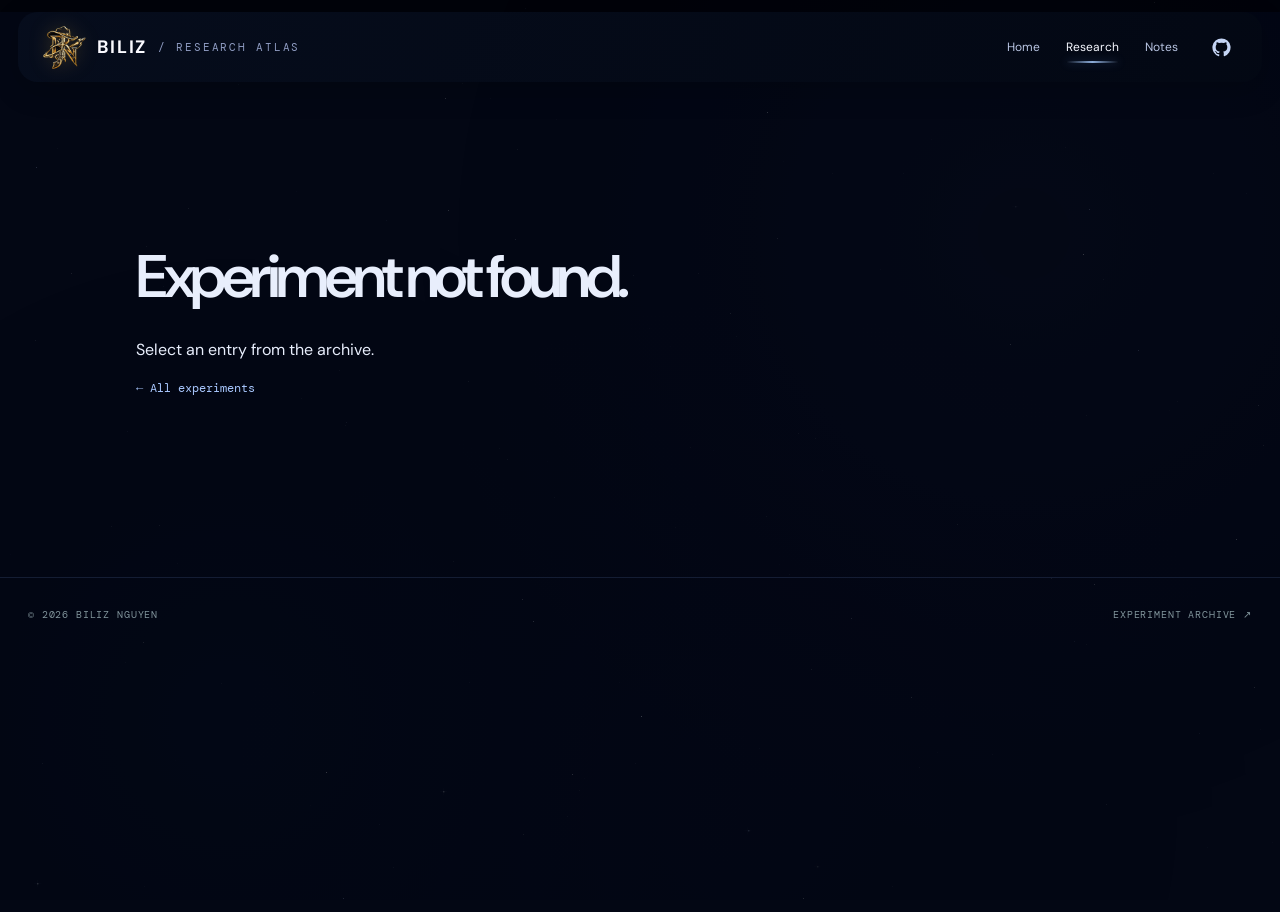
==== experiment.html @ 4692a50a "feat(experiments): focused experiment logs with subdued space background and pixel archive cards" ====
<!doctype html><html lang="en"><head><meta charset="utf-8"><meta name="viewport" content="width=device-width,initial-scale=1"><meta name="theme-color" content="#040914"><link rel="icon" type="image/png" href="assets/biliz-cosmic-logo.png?v=20261031"><link rel="stylesheet" href="styles.css?v=experiment-focus-20261102"><title>Experiment Log | Biliz Nguyen</title><meta name="description" content="Focused scientific experiment notebook with setup, procedure, data, results and lessons learned."></head><body class="cosmic-site page-experiment page-experiment-detail"><header class="nav"><a class="brand" href="index.html"><img class="brand-logo" src="assets/biliz-cosmic-logo.png?v=20261031" alt="Biliz Nguyen cosmic cowboy emblem"><span class="brand-wordmark">BILIZ</span><span class="muted">/ RESEARCH ATLAS</span></a><nav aria-label="Primary navigation"><a href="index.html">Home</a><a href="research.html" class="active" aria-current="page">Research</a><a href="notes.html">Notes</a><a class="nav-external nav-github-icon" href="https://github.com/biliz-nguyen" target="_blank" rel="noopener noreferrer" aria-label="GitHub của Biliz Nguyen" title="GitHub"><svg viewBox="0 0 24 24" width="19" height="19" fill="currentColor" focusable="false" aria-hidden="true"><path d="M12 .5A11.5 11.5 0 0 0 8.364 22.91c.575.107.786-.25.786-.555 0-.274-.01-1.001-.015-1.965-3.198.695-3.874-1.542-3.874-1.542-.523-1.329-1.275-1.683-1.275-1.683-1.043-.713.08-.699.08-.699 1.153.082 1.76 1.184 1.76 1.184 1.025 1.756 2.69 1.249 3.344.955.104-.742.401-1.25.731-1.538-2.553-.29-5.238-1.276-5.238-5.684 0-1.256.449-2.283 1.183-3.088-.12-.29-.512-1.46.112-3.044 0 0 .964-.309 3.162 1.18a11.01 11.01 0 0 1 5.754 0c2.198-1.489 3.161-1.18 3.161-1.18.626 1.584.233 2.754.115 3.044.736.805 1.18 1.832 1.18 3.088 0 4.419-2.689 5.392-5.249 5.678.414.357.783 1.057.783 2.129 0 1.539-.014 2.78-.014 3.159 0 .307.207.667.791.554A11.503 11.503 0 0 0 12 .5Z"/></svg></a></nav></header><main class="exp-shell" id="experiment-content"><div class="exp-error"><h1>Loading experiment…</h1></div></main><footer><span>© 2026 BILIZ NGUYEN</span><a href="experiments.html">EXPERIMENT ARCHIVE ↗</a></footer><script defer src="space-background.js?v=experiment-focus-20261102"></script><script src="experiment-data.js?v=experiment-focus-20261102"></script><script src="experiment-page.js?v=experiment-focus-20261102"></script></body></html>
---- styles.css ----
@import url('https://fonts.googleapis.com/css2?family=DM+Mono:wght@400;500&family=DM+Sans:wght@400;500;600;700&display=swap');:root{--bg:#0b1014;--surface:#10191f;--surface2:#142028;--line:#273940;--text:#f0f3ef;--muted:#9cadb2;--green:#b3f3a0}*{box-sizing:border-box}html{scroll-behavior:smooth}body{margin:0;background:var(--bg);color:var(--text);font-family:'DM Sans',sans-serif;-webkit-font-smoothing:antialiased}a{color:inherit;text-decoration:none}a:hover{color:var(--green)}.nav{height:78px;border-bottom:1px solid var(--line);display:flex;justify-content:space-between;align-items:center;padding:0 max(5vw,24px)}.brand{font-size:17px;font-weight:700;letter-spacing:.1em}.brand-icon{color:var(--green);font-size:29px;margin-right:10px}.muted{color:var(--muted);font:11px 'DM Mono',monospace;font-weight:400;margin-left:8px}.nav nav{display:flex;gap:30px;font-size:13px;color:var(--muted)}.nav nav .active{color:var(--green)}main{max-width:1230px;padding:0 28px;margin:auto}.hero{padding-top:92px}.eyebrow,.kicker,small,.telemetry,.field a,.text-link,.back-link,footer,.search-bar label,.filters button,.note-meta{font-family:'DM Mono',monospace;letter-spacing:.085em}.eyebrow,.kicker{font-size:11px;color:var(--green)}.status{display:inline-block;background:var(--green);height:7px;width:7px;border-radius:50%;margin-right:12px;box-shadow:0 0 12px var(--green)}h1{font-size:clamp(44px,7.6vw,100px);line-height:1.09;letter-spacing:-.075em;font-weight:600;margin:30px 0}h1 em,h2 em{font-style:normal;color:var(--green)}.lead{max-width:690px;font-size:18px;line-height:1.75;color:var(--muted)}.actions{display:flex;gap:12px;flex-wrap:wrap;margin-top:32px}.button{display:inline-flex;padding:16px 21px;border:1px solid var(--line);font:12px 'DM Mono',monospace;align-items:center;transition:.2s}.button:hover{border-color:var(--green)}.button.primary{background:var(--green);color:#102014;border-color:var(--green)}.button.primary:hover{background:#dafcd0}.telemetry{display:flex;gap:60px;margin:65px 0 24px}.telemetry div{display:flex;flex-direction:column;gap:10px}.telemetry small{color:#789097;font-size:10px}.telemetry strong{color:var(--text);font-size:12px;font-weight:400}.hero-figure{border:1px solid var(--line);background:linear-gradient(135deg,#101b21,#0b1216);overflow:hidden}.hero-figure svg{width:100%;height:auto;display:block}.section{padding:100px 0 35px}.section-head{display:flex;justify-content:space-between;align-items:end;gap:24px;margin-bottom:35px}.section-head h2,.manifesto h2{font-size:clamp(32px,4.3vw,56px);font-weight:500;line-height:1.15;letter-spacing:-.055em;margin:16px 0 0}.section-head p{max-width:335px;color:var(--muted);line-height:1.7;font-size:14px}.field-grid,.note-grid{display:grid;grid-template-columns:repeat(2,minmax(0,1fr));gap:14px}.field,.note-card{border:1px solid var(--line);padding:32px;background:var(--surface);transition:.2s}.field:hover,.note-card:hover{background:var(--surface2);border-color:#527669}.field .symbol{font-size:34px;color:var(--green);display:block;margin-bottom:35px}.field small{display:block;color:#7e9a9d;font-size:10px}.field h3,.note-card h3{font-weight:500;font-size:24px;letter-spacing:-.035em;line-height:1.25;margin:12px 0}.field p,.note-card p{font-size:14px;line-height:1.7;color:var(--muted)}.field a{display:inline-block;color:var(--green);font-size:11px;margin-top:18px}.note-card{min-height:220px;display:flex;flex-direction:column}.note-meta{font-size:10px;color:var(--green);display:flex;justify-content:space-between;gap:8px}.note-card p{flex:1}.note-card .tags{color:#80969d;font-size:11px;font-family:'DM Mono',monospace}.manifesto{text-align:center;border-top:1px solid var(--line);margin-top:65px;padding:95px 20px 130px}.manifesto p{margin:25px auto 32px;max-width:510px;color:var(--muted);line-height:1.7}.page-header{padding:90px 0 30px}.page-header h1{font-size:clamp(50px,8vw,90px)}.search-bar{display:flex;flex-direction:column;gap:12px}.search-bar label{font-size:10px;color:var(--muted)}.search-bar input{padding:18px 20px;background:var(--surface);border:1px solid var(--line);color:var(--text);font:15px 'DM Sans',sans-serif;width:100%;outline:none}.search-bar input:focus{border-color:var(--green)}.filters{display:flex;gap:8px;flex-wrap:wrap;margin:24px 0}.filters button{cursor:pointer;border:1px solid var(--line);background:transparent;color:var(--muted);padding:11px 15px;font-size:10px}.filters button.selected{background:var(--green);color:#102014}.empty{padding:60px;color:var(--muted);text-align:center}.article-page{max-width:860px;padding-top:50px}.back-link{color:var(--green);font-size:12px}.article-title{font-size:clamp(36px,5vw,62px);margin:25px 0}.article-subtitle{color:var(--muted);line-height:1.7;font-size:17px}.prose{padding:30px 0 80px;color:#ced8d8;font-size:16px;line-height:1.85}.prose h1,.prose h2,.prose h3{color:var(--text);letter-spacing:-.03em;line-height:1.3}.prose h1{font-size:38px}.prose h2{font-size:26px;margin-top:42px}.prose h3{font-size:20px;margin-top:30px}.prose code{font:13px 'DM Mono',monospace;color:var(--green);overflow-wrap:anywhere}.prose pre{padding:22px;background:#0d181e;overflow:auto;border:1px solid var(--line)}.prose pre code{color:#cfdfd6}.prose a,.article-end a{color:var(--green);text-decoration:underline;text-underline-offset:4px}.prose blockquote{border-left:3px solid var(--green);padding:2px 20px;color:var(--muted);background:var(--surface)}.article-end{padding:32px 0 90px;border-top:1px solid var(--line)}footer{max-width:1300px;margin:auto;border-top:1px solid var(--line);padding:30px 28px;color:#80949b;display:flex;justify-content:space-between;gap:15px;font-size:10px}@media(max-width:760px){.nav{height:auto;min-height:74px;flex-wrap:wrap;gap:12px;padding:18px 22px}.nav nav{gap:15px;flex-wrap:wrap}.muted{display:none}main{padding:0 20px}.hero{padding-top:70px}.telemetry{gap:22px;flex-wrap:wrap;margin-top:48px}.field-grid,.note-grid{grid-template-columns:1fr}.section{padding-top:70px}.section-head{align-items:start;flex-direction:column}.field,.note-card{padding:24px}footer{flex-wrap:wrap}}

/* --- BILIZ COSMIC RESEARCH ATLAS : universe visual identity --- */
:root{--bg:#040713;--surface:rgba(12,20,40,.79);--surface2:rgba(24,32,62,.84);--line:rgba(153,182,242,.18);--text:#f1f4ff;--muted:#b0bdda;--green:#a9bdff}
html{background:#040713}
body.cosmic-site{position:relative;min-height:100vh;background:transparent;isolation:isolate}
.cosmic-site:before{content:"";position:fixed;z-index:-2;inset:0;pointer-events:none;background:radial-gradient(ellipse 65% 45% at 77% 20%,rgba(92,72,178,.24),transparent 75%),radial-gradient(ellipse 75% 55% at 8% 65%,rgba(21,104,152,.18),transparent 75%),radial-gradient(ellipse 45% 40% at 60% 90%,rgba(67,46,137,.15),transparent 80%),#040713}
.cosmic-site:after{content:"";position:fixed;z-index:-1;inset:0;pointer-events:none;opacity:.75;background-image:radial-gradient(1px 1px at 9% 17%,#fff 99%,transparent),radial-gradient(1px 1px at 58% 21%,#fff 99%,transparent),radial-gradient(2px 2px at 35% 68%,#9abaff 99%,transparent),radial-gradient(1px 1px at 78% 58%,#fff 99%,transparent),radial-gradient(1px 1px at 91% 83%,#e9d8ff 99%,transparent),radial-gradient(1px 1px at 17% 81%,#fff 99%,transparent),radial-gradient(1px 1px at 88% 32%,#d7eaff 99%,transparent),radial-gradient(2px 2px at 46% 46%,#fff 99%,transparent);background-size:263px 271px,317px 289px,401px 367px,359px 381px,487px 431px,277px 337px,443px 419px,541px 521px}
.nav{position:relative;z-index:20;background:rgba(5,9,23,.77);backdrop-filter:blur(20px);border-bottom:1px solid rgba(164,183,245,.15)}
.brand{display:inline-flex;align-items:center;gap:10px;letter-spacing:.11em;min-width:0}
.brand-logo{display:block;width:58px;height:58px;object-fit:contain;filter:drop-shadow(0 0 11px rgba(182,197,255,.16));transition:transform .4s}
.brand:hover .brand-logo{transform:rotate(-6deg)}
.brand-wordmark{font-weight:700;font-size:18px;color:#fafaff}
.brand .muted{margin-left:1px;color:#8f9cc2}
.nav nav .active,.field a,.text-link,.eyebrow,.kicker,.back-link,.prose a,.article-end a{color:#b2c5ff}
.status{background:#a9bdff;box-shadow:0 0 12px #8db4ff}
.hero{position:relative;min-height:720px;padding-top:112px}
.hero>.eyebrow,.hero>h1,.hero>.lead,.hero>.actions,.hero>.telemetry,.hero>.hero-figure{position:relative;z-index:2}
.hero h1{max-width:900px;text-shadow:0 6px 55px rgba(0,0,0,.3)}
.hero h1 em,.manifesto h2 em,.page-header em{color:#bbc8ff}
.hero .lead{max-width:630px}
.cosmos-scene{position:absolute;right:-6%;top:20px;width:min(60vw,750px);height:560px;pointer-events:none;z-index:0;mask-image:radial-gradient(ellipse at center,#000 47%,transparent 75%);opacity:.93}
.cosmos-scene:before{content:"";position:absolute;inset:5%;background:radial-gradient(circle at 51% 50%,rgba(200,191,255,.22),rgba(82,113,226,.13) 20%,rgba(42,49,117,.12) 38%,transparent 68%);filter:blur(15px)}
.cosmic-planet{position:absolute;width:230px;height:230px;border-radius:50%;top:155px;left:calc(50% - 115px);box-shadow:inset -38px -22px 54px rgba(4,7,18,.91),inset 18px 11px 28px rgba(187,201,255,.45),0 0 55px rgba(141,155,248,.23);background:radial-gradient(circle at 28% 22%,#d4d5f4,#8889bb 30%,#363b70 65%,#0c102c 100%);transform:rotate(-18deg)}
.cosmic-planet:after{content:"";position:absolute;inset:12%;border-radius:50%;background:repeating-linear-gradient(155deg,transparent 0 15px,rgba(193,200,247,.12) 16px 19px,transparent 22px 32px);opacity:.7}
.orbit{position:absolute;border:1px solid rgba(173,195,255,.38);width:480px;height:210px;left:calc(50% - 240px);top:165px;border-radius:50%;transform:rotate(-28deg);box-shadow:0 0 20px rgba(100,126,227,.06)}
.orbit-two{width:590px;height:360px;left:calc(50% - 295px);top:101px;border-color:rgba(150,178,255,.15);transform:rotate(43deg)}
.orbit-three{width:420px;height:410px;left:calc(50% - 210px);top:70px;border-color:rgba(188,168,244,.12);transform:rotate(-12deg)}
.orbit-star{position:absolute;width:6px;height:6px;border-radius:50%;background:white;box-shadow:0 0 10px 4px rgba(181,200,255,.45)}
.orbit-star-one{top:132px;right:26%}.orbit-star-two{bottom:115px;left:14%}
.cosmic-coordinate{position:absolute;bottom:35px;right:55px;font:10px 'DM Mono',monospace;color:rgba(195,208,255,.63);letter-spacing:.14em}
.hero-figure{border-color:rgba(150,183,255,.29);background:linear-gradient(120deg,rgba(10,17,40,.85),rgba(15,24,58,.78));box-shadow:0 10px 65px rgba(0,0,0,.15)}
.hero-figure svg{opacity:.78}
.figure-status{position:absolute;top:16px;right:18px;font:10px 'DM Mono',monospace;color:#b9caff;letter-spacing:.13em}
.button.primary{background:#c1d0ff;color:#101733;border-color:#c1d0ff}
.button.primary:hover{background:white;border-color:white}
.button:hover{border-color:#b9caff}
.field,.note-card{background:rgba(10,17,36,.74);backdrop-filter:blur(12px);border-color:rgba(150,181,245,.18);box-shadow:inset 0 1px 0 rgba(255,255,255,.045)}
.field:hover,.note-card:hover{border-color:rgba(167,186,255,.5);background:rgba(22,31,60,.87);transform:translateY(-2px)}
.field .symbol,.note-meta{color:#bed0ff}
.field small,.note-card .tags{color:#93a9d8}
.manifesto{position:relative}
.manifesto:before{content:"";position:absolute;inset:0;z-index:-1;background:radial-gradient(ellipse at 50% 50%,rgba(75,88,178,.17),transparent 65%)}
.search-bar input{background:rgba(11,18,39,.85);color:white;border-color:rgba(157,187,255,.27)}
.search-bar input:focus{border-color:#b5c5ff}
.filters button{color:#bcc9ed;background:rgba(12,19,42,.6)}
.filters button.selected{background:#c1d0ff;color:#141932}
.prose{background:rgba(5,11,28,.55);padding:32px 24px 75px;line-height:1.85;border:1px solid rgba(142,166,218,.12);border-radius:6px;margin:35px -24px}
.prose code{color:#c5d4ff}
.prose pre{background:rgba(7,12,29,.9)}
footer{position:relative;z-index:1}
@media (prefers-reduced-motion:no-preference){.orbit-one{animation:cosmic-orbit 27s ease-in-out infinite alternate}.orbit-two{animation:cosmic-orbit-back 41s ease-in-out infinite alternate}.cosmos-scene:before{animation:cosmic-pulse 9s ease-in-out infinite alternate}@keyframes cosmic-orbit{to{transform:rotate(-18deg) scale(1.045)}}@keyframes cosmic-orbit-back{to{transform:rotate(56deg) scale(.98)}}@keyframes cosmic-pulse{to{opacity:.6;filter:blur(26px)}}}
@media(max-width:760px){.brand-logo{height:44px;width:44px}.brand-wordmark{font-size:16px}.hero{min-height:auto;padding-top:68px}.cosmos-scene{width:100vw;height:480px;right:-30px;top:-95px;opacity:.42}.hero h1{position:relative}.figure-status{font-size:8px;right:8px;top:8px}.prose{margin:25px -8px;padding:25px 14px 55px}}

/* 2026-10-31: The custom canvas replaces the previous static CSS planet.
   Research pages remain readable with the animated layer behind content. */
html{background:#040713}
body.cosmic-site{background:#040713;isolation:isolate}
.cosmic-site::before,.cosmic-site::after{display:none!important}
#space-expedition{position:fixed;inset:0;width:100%;height:100%;z-index:0;display:block;pointer-events:none;opacity:.88}
.cosmic-site>main,.cosmic-site>header,.cosmic-site>footer{position:relative;z-index:1}
.cosmic-site .cosmos-scene{display:none!important}
.cosmic-site .hero{min-height:0}
.cosmic-site .hero>.hero-figure{background:linear-gradient(120deg,rgba(7,13,34,.9),rgba(11,22,51,.86))}
.cosmic-site .field,.cosmic-site .note-card{background:rgba(8,15,35,.88)}
.cosmic-site .field:hover,.cosmic-site .note-card:hover{background:rgba(17,27,53,.94)}
.cosmic-site .page-header,.cosmic-site .hero{isolation:isolate}
.cosmic-site .hero>h1,.cosmic-site .hero>.lead{filter:drop-shadow(0 2px 15px rgba(0,0,0,.34))}
@media(max-width:650px){#space-expedition{opacity:.64}.cosmic-site .field,.cosmic-site .note-card{background:rgba(7,14,33,.94)}}
@media(prefers-reduced-motion:reduce){html{scroll-behavior:auto}*{animation-duration:.01ms!important;animation-iteration-count:1!important;transition-duration:.01ms!important}}

/* Cosmic cowboy pixel emblem: transparent, crisp and responsive */
.brand-logo{width:62px;height:62px;object-fit:contain;image-rendering:auto;filter:drop-shadow(0 0 10px rgba(247,180,60,.22))}
.brand:hover .brand-logo{transform:translateY(-2px) rotate(-4deg)}
@media(max-width:760px){.brand-logo{width:46px;height:46px}}


/* Minimal Research Atlas navigation and darker deep-space atmosphere */
html,body.cosmic-site{background:#01030a}
body.cosmic-site{--bg:#01030a;--surface:rgba(5,11,25,.89);--surface2:rgba(10,19,39,.94);--line:rgba(116,151,221,.16)}
.cosmic-site .nav{position:sticky;top:12px;max-width:1400px;width:calc(100% - 36px);height:70px;margin:12px auto 0;padding:0 24px;border-radius:17px;background:linear-gradient(112deg,rgba(11,25,57,.96),rgba(4,10,26,.97) 50%,rgba(2,5,14,.98));box-shadow:0 10px 32px rgba(0,0,0,.34),inset 0 1px rgba(199,218,255,.07);border:1px solid rgba(115,154,238,.19);backdrop-filter:blur(16px);-webkit-backdrop-filter:blur(16px)}
.cosmic-site .nav .brand-logo{width:45px;height:45px}
.cosmic-site .nav nav{gap:26px;align-items:center}
.cosmic-site .nav nav a{font-size:12px;white-space:nowrap;color:#b9c5e3;transition:color .2s ease}
.cosmic-site .nav nav a:hover,.cosmic-site .nav nav a.active{color:#f6f8ff}
.cosmic-site .nav nav a.active{position:relative}
.cosmic-site .nav nav a.active:after{content:"";position:absolute;bottom:-8px;left:0;right:0;height:2px;background:#98b6ff;border-radius:2px}
.cosmic-site .nav nav .nav-external{color:#859ec8}
#space-expedition{opacity:.73}
.cosmic-site .field,.cosmic-site .note-card{background:rgba(5,12,28,.92)}
.cosmic-site .page-header{padding-top:75px}
.cosmic-site .compact-section{padding-top:34px}
.cosmic-site .research-field{min-height:300px}
.cosmic-site .research-method{margin:70px 0 90px;padding:36px;border:1px solid rgba(124,156,227,.19);background:linear-gradient(135deg,rgba(11,24,49,.85),rgba(3,8,22,.95));display:flex;justify-content:space-between;align-items:center;gap:28px;border-radius:15px}
.cosmic-site .research-method h2{font-size:clamp(26px,3vw,38px);font-weight:500;letter-spacing:-.04em}
.cosmic-site .research-method p{color:#aebdd8;line-height:1.7;max-width:690px}
.cosmic-site .research-method .button{flex-shrink:0}
@media(max-width:760px){.cosmic-site .nav{width:calc(100% - 24px);height:auto;min-height:76px;margin:12px auto 0;padding:12px 15px;border-radius:16px;gap:12px}.cosmic-site .nav .brand-logo{width:38px;height:38px}.cosmic-site .nav nav{gap:17px;flex-wrap:wrap}.cosmic-site .nav nav a{font-size:11px}.cosmic-site .research-method{display:block;padding:24px}.cosmic-site .research-method .button{margin-top:16px}#space-expedition{opacity:.56}}


/* Navigation: one orbiting photonic dot, a sliding selection line, and route fades. */
.cosmic-site .nav{isolation:isolate;overflow:hidden}
.cosmic-site .nav .brand,.cosmic-site .nav nav{position:relative;z-index:2}
.cosmic-site .nav nav{position:relative}
.cosmic-site .nav nav a.active:after{display:none}
.nav-selection{position:absolute;pointer-events:none;left:0;bottom:-9px;height:2px;border-radius:5px;background:linear-gradient(90deg,#8ab2ff,#e1eeff);box-shadow:0 0 10px rgba(132,182,255,.7);transition:transform .34s cubic-bezier(.22,.72,.22,1),width .34s ease}
.nav-orbit-light{position:absolute;z-index:4;pointer-events:none;left:0;top:0;width:8px;height:8px;border-radius:100%;background:#f4faff;box-shadow:0 0 3px 2px #fff,0 0 12px 5px rgba(111,169,255,.92),0 0 25px 10px rgba(63,112,234,.38);will-change:transform}
.nav-orbit-light:after{content:"";position:absolute;right:6px;top:3px;width:48px;height:2px;border-radius:100%;background:linear-gradient(90deg,transparent,rgba(124,174,255,.5));filter:blur(2px)}
@media(prefers-reduced-motion:no-preference){
  body.cosmic-site main{animation:atlas-enter .47s cubic-bezier(.21,.65,.22,1) both}
  body.cosmic-site.atlas-route-out main{animation:atlas-exit .30s ease-in both}
  body.cosmic-site.atlas-route-out .nav{filter:brightness(1.12)}
  @keyframes atlas-enter{from{opacity:0;transform:translateY(13px);filter:blur(4px)}to{opacity:1;transform:translateY(0);filter:blur(0)}}
  @keyframes atlas-exit{from{opacity:1;transform:translateY(0);filter:blur(0)}to{opacity:0;transform:translateY(-9px);filter:blur(3px)}}
}
@media(prefers-reduced-motion:reduce){.nav-selection{transition:none}.nav-orbit-light{display:none!important}}


/* Scroll/transition repair: nav always above the main stacking context. */
body.cosmic-site{isolation:isolate}
body.cosmic-site > header.nav{position:sticky!important;top:12px;z-index:1000!important;transform:none!important;filter:none!important}
body.cosmic-site > main{position:relative;z-index:1!important;transform:none}
body.cosmic-site > footer{position:relative;z-index:1}
body.cosmic-site #space-expedition{z-index:0!important}
/* Avoid expensive full-page blur and transform: use native cross-document
   transitions with a small opacity fade, where available. */
@view-transition{navigation:auto}
::view-transition-old(root){animation:atlas-old .14s ease-out both}
::view-transition-new(root){animation:atlas-new .23s ease-out both}
@keyframes atlas-old{to{opacity:0}}
@keyframes atlas-new{from{opacity:0}to{opacity:1}}
@media(prefers-reduced-motion:no-preference){
  body.cosmic-site main,body.cosmic-site.atlas-route-out main{animation:none!important;filter:none!important}
}
@media(prefers-reduced-motion:reduce){
  ::view-transition-old(root),::view-transition-new(root){animation:none!important}
}


/* Stardust Dissolve: fade the physical content near the bottom of sticky nav. */
body.cosmic-site > main.scroll-dissolving,
body.cosmic-site > footer.scroll-dissolving{
  -webkit-mask-image:linear-gradient(to bottom,transparent 0,transparent max(0px,var(--dissolve-cut,0px)),rgba(0,0,0,.22) calc(max(0px,var(--dissolve-cut,0px)) + 22px),#000 calc(max(0px,var(--dissolve-cut,0px)) + 68px));
  mask-image:linear-gradient(to bottom,transparent 0,transparent max(0px,var(--dissolve-cut,0px)),rgba(0,0,0,.22) calc(max(0px,var(--dissolve-cut,0px)) + 22px),#000 calc(max(0px,var(--dissolve-cut,0px)) + 68px));
}
body.cosmic-site > header.nav.stardust-contact{border-color:rgba(135,184,255,.38)!important;box-shadow:0 10px 32px rgba(0,0,0,.34),0 0 24px rgba(71,121,221,.11),inset 0 1px rgba(213,230,255,.10)}
.stardust-layer{position:fixed;inset:0;z-index:999;pointer-events:none;overflow:hidden}
.stardust-pixel{position:absolute;background:var(--dust-color,#b9ceff);box-shadow:0 0 8px rgba(148,190,255,.6);will-change:transform,opacity;animation:stardust-evaporate var(--dust-duration,650ms) ease-out forwards}
@keyframes stardust-evaporate{0%{transform:translate3d(0,0,0) scale(1);opacity:.85}70%{opacity:.53}100%{transform:translate3d(var(--drift-x,12px),var(--drift-y,-40px),0) scale(.25);opacity:0}}
@media(prefers-reduced-motion:reduce){.stardust-layer{display:none!important}.stardust-pixel{animation:none!important}}


/* Stardust v2: reliable mask pixel stops and a visible blue scan beam. */
body.cosmic-site > main.scroll-dissolving,
body.cosmic-site > footer.scroll-dissolving{
  -webkit-mask-image:linear-gradient(to bottom,transparent 0px,transparent var(--dissolve-start,0px),rgba(0,0,0,.18) calc(var(--dissolve-start,0px) + 48px),#000 var(--dissolve-end,140px))!important;
  mask-image:linear-gradient(to bottom,transparent 0px,transparent var(--dissolve-start,0px),rgba(0,0,0,.18) calc(var(--dissolve-start,0px) + 48px),#000 var(--dissolve-end,140px))!important;
}
.stardust-scanner{position:fixed;height:2px;pointer-events:none;opacity:0;background:linear-gradient(90deg,transparent,rgba(121,174,255,.18) 12%,rgba(214,232,255,.86) 50%,rgba(121,174,255,.18) 88%,transparent);box-shadow:0 0 13px 3px rgba(98,159,255,.22);transition:opacity .15s ease}
.stardust-scanner.active{opacity:.78}
body.cosmic-site > header.nav.stardust-contact{border-color:rgba(141,192,255,.51)!important;box-shadow:0 10px 32px rgba(0,0,0,.34),0 0 28px rgba(85,142,246,.17),inset 0 1px rgba(221,237,255,.13)}
.stardust-pixel{filter:none;box-shadow:0 0 8px 2px rgba(129,183,255,.46)}
@media(prefers-reduced-motion:reduce){.stardust-scanner{display:none!important}}


/* B / Molecular border experiment: the particles ARE the outline. */
body.cosmic-site>header.nav{
  border:1px solid transparent!important;
  border-radius:20px!important;
  background:linear-gradient(110deg,rgba(11,23,51,.95),rgba(5,10,26,.97) 54%,rgba(2,5,15,.96))!important;
  box-shadow:0 8px 25px rgba(0,0,0,.32),inset 0 0 16px rgba(94,138,223,.035)!important;
  overflow:visible!important;
  isolation:isolate;
  transition:box-shadow .32s ease,background .32s ease;
}
body.cosmic-site>header.nav.molecule-reacting,
body.cosmic-site>header.nav.stardust-contact.molecule-reacting{
  border-color:transparent!important;
  box-shadow:0 10px 32px rgba(0,0,0,.34),0 0 24px rgba(87,144,242,.075),inset 0 0 23px rgba(116,166,251,.08)!important;
}
body.cosmic-site>header.nav .nav-orbit-light{display:none!important}
body.cosmic-site>header.nav .brand,body.cosmic-site>header.nav nav{position:relative;z-index:3}
.nav-molecule-canvas{position:fixed;z-index:1001;pointer-events:none;display:block;image-rendering:auto}
body.cosmic-site>header.nav nav a.active:after{
  display:block!important;
  background:linear-gradient(90deg,rgba(114,158,255,.12),#a6c8ff,rgba(114,158,255,.12));
  box-shadow:0 0 9px rgba(138,182,255,.26);
  transition:box-shadow .28s ease,opacity .28s ease;
}
body.cosmic-site>header.nav.molecule-reacting nav a.active:after{
  box-shadow:0 0 13px rgba(143,204,255,.63);
}
body.cosmic-site>header.nav .nav-selection{display:none!important}
.stardust-scanner{opacity:0!important}
@media(max-width:760px){body.cosmic-site>header.nav{border-radius:18px!important}}
@media(prefers-reduced-motion:reduce){.nav-molecule-canvas{display:none!important}}


/* 2026-11-01 / SPACE_PLOT: full-pixel featured lab on Home.
   Self-contained styles; existing header, cosmic canvas and research pages stay unchanged. */
.page-home .pixel-lab{position:relative;z-index:2;margin:48px 0 0;padding:0 0 4px}
.page-home .pixel-lab-window{position:relative;overflow:hidden;background:#060c1c;border:2px solid #415277;box-shadow:5px 5px 0 rgba(40,61,104,.45),inset 0 0 0 2px #101b32}
.page-home .pixel-lab-window:before{content:"";pointer-events:none;position:absolute;inset:0;z-index:0;background-image:linear-gradient(rgba(111,144,215,.035) 1px,transparent 1px),linear-gradient(90deg,rgba(111,144,215,.035) 1px,transparent 1px);background-size:18px 18px}
.page-home .pixel-lab-window>*{position:relative;z-index:1}
.page-home .pixel-lab-topline,.page-home .pixel-lab-module-bar,.page-home .pixel-lab-foot,.page-home .pixel-lab-screen-head,.page-home .pixel-lab-screen-bottom{font-family:'DM Mono',monospace;letter-spacing:.075em}
.page-home .pixel-lab-topline{display:flex;align-items:center;justify-content:space-between;gap:14px;padding:14px 18px;border-bottom:2px solid #29395a;color:#a9bce5;font-size:10px}
.page-home .pixel-lab-path{display:inline-flex;align-items:center;gap:9px;white-space:nowrap}
.page-home .pixel-lab-path>span{color:#ccd8ff;font-size:15px;line-height:1}
.page-home .pixel-lab-status{display:flex;align-items:center;gap:9px;color:#9eb8ce;font-size:9px;white-space:nowrap}
.page-home .pixel-lab-led{display:inline-block;width:7px;height:7px;background:#aadfc4;box-shadow:3px 3px 0 #406958}
.page-home .pixel-lab-intro{display:grid;grid-template-columns:minmax(0,1.1fr) minmax(0,1fr);gap:24px;padding:26px 24px 28px;align-items:center}
.page-home .pixel-lab-copy{min-width:0;padding:9px 8px 9px 6px}
.page-home .pixel-lab-kicker{font:11px 'DM Mono',monospace;letter-spacing:.10em;color:#aebff8}
.page-home .pixel-lab-copy h2{font-family:'Silkscreen','DM Mono',monospace;font-size:clamp(31px,4.9vw,61px);font-weight:700;line-height:1.12;letter-spacing:-.055em;margin:15px 0 12px;color:#f3f6ff;overflow-wrap:anywhere}
.page-home .pixel-lab-copy h2 span{color:#aebfff}
.page-home .pixel-lab-tagline{font-family:'Silkscreen','DM Mono',monospace;font-size:clamp(12px,1.45vw,16px);color:#d5dffc;line-height:1.65;margin:0 0 8px}
.page-home .pixel-lab-description{font-size:14px;line-height:1.75;color:#acbad7;max-width:420px;margin:0}
.page-home .pixel-lab-cta{display:inline-flex;align-items:center;gap:16px;margin-top:25px;padding:13px 16px;background:#c2d0ff;color:#0b142b;box-shadow:4px 4px 0 #576fa3;font:700 12px 'DM Mono',monospace;transition:transform .15s steps(2,end),box-shadow .15s steps(2,end),background .15s}
.page-home .pixel-lab-cta:hover{color:#09112a;background:#e1e9ff;box-shadow:2px 2px 0 #576fa3;transform:translate(2px,2px)}
.page-home .pixel-lab-cta:focus-visible,.page-home .pixel-lab-module:focus-visible{outline:2px solid #e3edff;outline-offset:3px}
.page-home .pixel-lab-screen{min-width:0;border:2px solid #344566;background:radial-gradient(ellipse at 50% 55%,rgba(57,82,144,.25),transparent 70%),#081226;align-self:stretch;display:flex;flex-direction:column}
.page-home .pixel-lab-screen-head,.page-home .pixel-lab-screen-bottom{display:flex;justify-content:space-between;align-items:center;gap:10px;padding:10px 13px;color:#9bb0d7;font-size:9px}
.page-home .pixel-lab-screen-head{border-bottom:2px solid #293959}
.page-home .pixel-lab-screen-bottom{border-top:2px solid #293959;color:#8398c1}
.page-home .pixel-lab-drone{width:100%;height:auto;max-height:242px;min-height:173px;flex:1;display:block;padding:8px 12px;image-rendering:pixelated;filter:drop-shadow(0 0 8px rgba(110,148,255,.18))}
.page-home .pixel-lab-module-bar{display:flex;justify-content:space-between;align-items:center;background:#0c1529;color:#a7b9e4;font-size:10px;border-top:2px solid #354666;padding:12px 18px}
.page-home .pixel-lab-modules{display:grid;grid-template-columns:repeat(3,minmax(0,1fr));gap:2px;background:#34435f;border-top:2px solid #34435f;border-bottom:2px solid #34435f}
.page-home .pixel-lab-module{--module-accent:#b8c8ff;display:flex;flex-direction:column;align-items:flex-start;position:relative;isolation:isolate;min-width:0;min-height:201px;padding:18px 19px 17px;overflow:hidden;background:#0b1429;color:#f2f4ff;transition:background .16s steps(2,end)}
.page-home .pixel-lab-module:before{content:"";position:absolute;inset:0 0 auto;width:100%;height:4px;background:var(--module-accent);transform:scaleX(0);transform-origin:left;transition:transform .2s steps(5,end)}
.page-home .pixel-lab-module:after{content:"";position:absolute;right:0;bottom:0;width:38%;height:36%;background:linear-gradient(135deg,transparent,rgba(120,151,235,.06));pointer-events:none}
.page-home .pixel-lab-module:hover{background:#15213d;color:#fff}
.page-home .pixel-lab-module:hover:before,.page-home .pixel-lab-module:focus-visible:before{transform:scaleX(1)}
.page-home .pixel-lab-hardware{--module-accent:#9bd8d7}
.page-home .pixel-lab-flight{--module-accent:#b6c4ff}
.page-home .pixel-lab-notes{--module-accent:#c9d4ff}
.page-home .pixel-lab-module-meta{display:flex;align-items:center;justify-content:space-between;gap:12px;width:100%;font:10px 'DM Mono',monospace;color:#9babcf;letter-spacing:.08em}
.page-home .pixel-lab-module-meta>span{font-size:15px;color:var(--module-accent);transition:transform .16s steps(2,end)}
.page-home .pixel-lab-module:hover .pixel-lab-module-meta>span{transform:translate(2px,-2px)}
.page-home .pixel-lab-sprite{width:100px;height:69px;display:block;margin:9px 0 7px;image-rendering:pixelated;filter:drop-shadow(0 0 9px rgba(115,169,255,.10));transition:transform .2s steps(3,end),filter .2s}
.page-home .pixel-lab-module:hover .pixel-lab-sprite{transform:translateY(-3px);filter:drop-shadow(0 0 10px rgba(155,191,255,.3))}
.page-home .pixel-lab-module strong{font:700 clamp(12px,1.2vw,15px) 'Silkscreen','DM Mono',monospace;line-height:1.5;letter-spacing:.025em}
.page-home .pixel-lab-module-description{font:12px/1.55 'DM Mono',monospace;color:#a5b5d0;margin-top:4px}
.page-home .pixel-lab-module-more{margin-top:auto;padding-top:15px;font:10px 'DM Mono',monospace;color:var(--module-accent);letter-spacing:.04em}
.page-home .pixel-lab-module-more>span{padding-left:4px}
.page-home .pixel-lab-foot{display:flex;justify-content:space-between;gap:12px;padding:13px 18px;font-size:9px;color:#8399bc}
@media(max-width:820px){.page-home .pixel-lab-intro{gap:14px;padding:22px 19px}.page-home .pixel-lab-copy h2{font-size:clamp(30px,5.4vw,47px)}.page-home .pixel-lab-module{padding:16px 12px;min-height:196px}.page-home .pixel-lab-module strong{font-size:12px}.page-home .pixel-lab-module-description{font-size:11px}}
@media(max-width:630px){.page-home .pixel-lab{margin-top:36px}.page-home .pixel-lab-topline{padding:12px;font-size:9px}.page-home .pixel-lab-status{font-size:8px}.page-home .pixel-lab-intro{grid-template-columns:1fr;padding:19px 16px;gap:18px}.page-home .pixel-lab-copy{padding:4px 2px 0}.page-home .pixel-lab-copy h2{font-size:clamp(33px,9vw,49px)}.page-home .pixel-lab-description{font-size:13px}.page-home .pixel-lab-screen{max-width:100%}.page-home .pixel-lab-drone{min-height:140px;max-height:205px}.page-home .pixel-lab-modules{grid-template-columns:1fr}.page-home .pixel-lab-module{min-height:134px;padding:15px 17px 14px;display:grid;grid-template-columns:minmax(0,1fr) 96px;grid-template-rows:auto auto auto auto;column-gap:12px}.page-home .pixel-lab-module-meta{grid-column:1 / -1}.page-home .pixel-lab-sprite{grid-column:2;grid-row:2 / 5;margin:6px 0 0;width:96px;height:69px;align-self:center}.page-home .pixel-lab-module strong{grid-column:1;grid-row:2;align-self:end;margin-top:13px}.page-home .pixel-lab-module-description{grid-column:1;grid-row:3}.page-home .pixel-lab-module-more{grid-column:1;grid-row:4;padding-top:12px}.page-home .pixel-lab-foot{font-size:8px;padding:12px;flex-wrap:wrap}}
@media(prefers-reduced-motion:reduce){.page-home .pixel-lab-cta,.page-home .pixel-lab-module,.page-home .pixel-lab-sprite,.page-home .pixel-lab-module:before,.page-home .pixel-lab-module-meta>span{transition:none!important}}


/* 2026-11-01: Clean Hero + opaque navigation shield + retained meteor/molecule border. */
.page-home .hero-figure{display:none!important}
.page-home .hero{min-height:0;padding-bottom:8px}
.page-home .telemetry{margin-bottom:0}
.page-home .pixel-lab{margin-top:34px}

/* An opaque rounded surface prevents scroll-dissolved headings from ghosting through.
   Keep the canvas above it: the molecular outline and orbiting comet remain visible. */
body.cosmic-site>header.nav{
  background:linear-gradient(112deg,#0b1733 0%,#060c20 52%,#030713 100%)!important;
  backdrop-filter:none!important;
  -webkit-backdrop-filter:none!important;
  isolation:isolate;
}
body.cosmic-site>header.nav::before{
  content:"";
  position:absolute;
  inset:0;
  border-radius:inherit;
  z-index:0;
  pointer-events:none;
  background:linear-gradient(115deg,#0c1833 0%,#060d20 48%,#030713 100%);
}
body.cosmic-site>header.nav .brand,
body.cosmic-site>header.nav nav{position:relative;z-index:3}

/* Fully hide consumed text until below the panel; reveal softly afterward. */
body.cosmic-site>main.scroll-dissolving,
body.cosmic-site>footer.scroll-dissolving{
  -webkit-mask-image:linear-gradient(to bottom,transparent 0px,transparent var(--dissolve-start,0px),rgba(0,0,0,.14) calc(var(--dissolve-start,0px) + 30px),#000 var(--dissolve-end,140px))!important;
  mask-image:linear-gradient(to bottom,transparent 0px,transparent var(--dissolve-start,0px),rgba(0,0,0,.14) calc(var(--dissolve-start,0px) + 30px),#000 var(--dissolve-end,140px))!important;
}
@media(max-width:760px){
  .page-home .pixel-lab{margin-top:28px}
}


/* V3: Independent comet overlay. Above navbar and molecular particles. */
.nav-comet-layer {
  position: fixed;
  inset: 0;
  z-index: 1008;
  pointer-events: none;
  overflow: visible;
  contain: layout style;
}
.nav-comet-head,
.nav-comet-trail {
  position: absolute;
  top: 0;
  left: 0;
  border-radius: 50%;
  pointer-events: none;
  will-change: transform;
}
.nav-comet-head {
  width: 10px;
  height: 10px;
  background: #fff;
  box-shadow:
    0 0 5px 2px rgba(255,255,255,.96),
    0 0 13px 5px rgba(126,193,255,.78),
    0 0 26px 11px rgba(73,127,247,.33);
}
.nav-comet-head::before {
  content: "";
  position: absolute;
  inset: -8px;
  border: 1px solid rgba(191,222,255,.11);
  border-radius: inherit;
}
.nav-comet-trail {
  width: 4px;
  height: 4px;
  background: #b8d8ff;
  box-shadow: 0 0 7px 2px rgba(124,178,255,.62);
}
.nav-comet-reduced .nav-comet-trail { display: none; }
@media (prefers-reduced-motion: reduce) {
  .nav-comet-head { box-shadow: 0 0 5px 1px #fff, 0 0 13px 4px rgba(127,184,255,.5); }
}


/* PIXEL METEOR SHARDS: NO CONTINUOUS BORDER OR OLD COMET LAYERS. */
body.cosmic-site > header.nav,
body.cosmic-site > header.nav.molecule-reacting,
body.cosmic-site > header.nav.stardust-contact,
body.cosmic-site > header.nav.stardust-contact.molecule-reacting {
  border: 0 !important;
  outline: 0 !important;
  border-radius: 20px !important;
  background: linear-gradient(112deg, #0b1733, #060c20 52%, #030713) !important;
  box-shadow: 0 12px 26px rgba(0,0,0,.28), inset 0 0 19px rgba(91,131,224,.04) !important;
  overflow: visible !important;
}
body.cosmic-site > header.nav::before {
  border: 0 !important;
  outline: 0 !important;
  box-shadow: none !important;
  background: linear-gradient(110deg,rgba(19,35,72,.19),rgba(4,10,23,.04)) !important;
  border-radius: inherit;
}
.nav-comet-layer, .nav-comet-head, .nav-comet-trail,
.nav-molecule-canvas, .nav-orbit-light, .nav-selection {
  display: none !important;
}
.nav-shard-canvas {
  position: fixed;
  pointer-events: none;
  display: block;
  z-index: 1008;
  background: transparent;
  image-rendering: auto;
  mix-blend-mode: screen;
}
body.cosmic-site > header.nav .brand,
body.cosmic-site > header.nav nav { position: relative; z-index: 3; }
body.cosmic-site > header.nav nav a.active:after {
  display: block !important;
  background: linear-gradient(90deg,transparent,rgba(167,204,255,.84),transparent);
  box-shadow: 0 0 8px rgba(112,156,230,.3);
}
@media (max-width: 760px){
  body.cosmic-site > header.nav {border-radius: 18px !important;}
}


/* Pixel shards V4 — first-paint positioning fix and clearly visible fragments */
body.cosmic-site .nav-shard-canvas {
  position: fixed !important;
  top: 0;
  left: 0;
  z-index: 1008 !important;
  display: block !important;
  visibility: visible !important;
  pointer-events: none !important;
  mix-blend-mode: screen;
}

/* V5: Floating pixel meteor clusters and a soft atmospheric panel. */
body.cosmic-site > header.nav,
body.cosmic-site > header.nav.molecule-reacting,
body.cosmic-site > header.nav.stardust-contact,
body.cosmic-site > header.nav.stardust-contact.molecule-reacting {
  border: 0 !important;
  outline: 0 !important;
  background: linear-gradient(108deg, rgba(9,17,36,.89) 0%,
    rgba(6,11,27,.84) 50%, rgba(4,8,20,.88) 100%) !important;
  box-shadow: 0 12px 32px rgba(0,0,0,.16),
    inset 0 0 20px rgba(110,152,221,.018) !important;
  -webkit-backdrop-filter: blur(15px) saturate(.9) !important;
  backdrop-filter: blur(15px) saturate(.9) !important;
}
body.cosmic-site > header.nav::before {
  background: linear-gradient(110deg, rgba(69,104,172,.045),
    rgba(16,29,56,.008) 58%, transparent) !important;
  box-shadow: none !important;
  border: none !important;
}
body.cosmic-site .nav-shard-canvas { opacity: .85; mix-blend-mode: normal; }
@media(max-width:760px){
  body.cosmic-site > header.nav,
  body.cosmic-site > header.nav.stardust-contact{
    background:linear-gradient(110deg,rgba(8,16,34,.92),rgba(4,9,23,.90)) !important;
    -webkit-backdrop-filter:blur(12px) !important;
    backdrop-filter:blur(12px) !important;
  }
}


/* 2026-11-01 — Aurora Flux Navbar: no shards or rigid border */
body.cosmic-site > header.nav,
body.cosmic-site > header.nav.molecule-reacting,
body.cosmic-site > header.nav.stardust-contact,
body.cosmic-site > header.nav.stardust-contact.molecule-reacting {
  border: 0 !important;
  outline: 0 !important;
  border-radius: 20px !important;
  overflow: visible !important;
  background: linear-gradient(109deg,rgba(9,17,36,.87),rgba(5,11,26,.81) 54%,rgba(3,8,19,.85)) !important;
  box-shadow: 0 11px 30px rgba(0,0,0,.17),inset 0 0 16px rgba(95,143,231,.018) !important;
  backdrop-filter: blur(14px) saturate(.96) !important;
  -webkit-backdrop-filter: blur(14px) saturate(.96) !important;
}
body.cosmic-site > header.nav::before {
  border: 0 !important;
  box-shadow: none !important;
  background: linear-gradient(112deg,rgba(91,128,211,.035),transparent 65%) !important;
}
body.cosmic-site .nav-aura-canvas {
  position: fixed !important;
  top: 0;
  left: 0;
  z-index: 1008 !important;
  display: block !important;
  pointer-events: none !important;
  background: transparent !important;
  mix-blend-mode: screen;
}
body.cosmic-site .nav-shard-canvas,
body.cosmic-site .nav-comet-layer,
body.cosmic-site .nav-molecule-canvas,
body.cosmic-site .nav-orbit-light,
body.cosmic-site .nav-selection { display:none!important; }
body.cosmic-site .nav nav a.nav-github-icon {
  display: inline-flex;
  width: 34px;
  height: 34px;
  padding: 0;
  flex-shrink: 0;
  align-items: center;
  justify-content: center;
  border-radius: 50%;
  color: #c5d5f5;
  transition: color .2s ease, transform .2s ease, background .2s ease;
}
body.cosmic-site .nav nav a.nav-github-icon svg {display:block;width:19px;height:19px}
body.cosmic-site .nav nav a.nav-github-icon:hover,
body.cosmic-site .nav nav a.nav-github-icon:focus-visible {
  color:#fff;
  background:rgba(110,160,250,.10);
  transform: translateY(-1px);
}
@media(max-width:760px){
  body.cosmic-site > header.nav{border-radius:18px!important}
  body.cosmic-site .nav nav a.nav-github-icon{width:30px;height:30px}
}


/* Asymmetric Photonic Aura V2: low-intensity optical waves, no hard outline. */
body.cosmic-site .nav-aura-canvas {
  opacity: .96;
  mix-blend-mode: screen;
}
body.cosmic-site > header.nav::before {
  background:linear-gradient(115deg,
    rgba(95,138,225,.045),
    rgba(22,36,68,.012) 42%,
    rgba(10,17,36,0) 70%) !important;
}


/* Acoustic Photonic Aura V3 — lively, outward-dispersing waves. */
body.cosmic-site .nav-aura-canvas {
  opacity: .98;
  mix-blend-mode: screen;
  filter: saturate(1.06);
}


/* 2026-11-02 — Experiment Archive: pixel illustration on Home, restrained lab UI on detail pages */
.page-home .experiment-archive{padding-top:88px}
.page-home .experiment-heading{align-items:end}
.page-home .experiment-heading h2{max-width:690px}
.page-home .experiment-heading p{max-width:360px}
.page-home .experiment-grid{display:grid;grid-template-columns:repeat(2,minmax(0,1fr));gap:14px}
.page-home .experiment-card{
  min-height:285px;display:flex;flex-direction:column;gap:0;padding:20px 23px;
  position:relative;border:1px solid rgba(117,149,207,.19);border-radius:4px;
  background:linear-gradient(125deg,rgba(11,22,43,.91),rgba(7,13,28,.94));
  color:#eff5ff;transition:background .2s,border-color .2s,transform .2s;
}
.page-home .experiment-card:hover,.page-home .experiment-card:focus-visible{
  border-color:rgba(154,195,255,.55);background:linear-gradient(125deg,rgba(19,36,65,.95),rgba(7,15,31,.96));transform:translateY(-2px);
}
.experiment-card-top,.experiment-card-bottom{font:10px "DM Mono",monospace;letter-spacing:.055em;display:flex;justify-content:space-between;gap:12px;color:#9bb4d9}
.experiment-arrow{font-size:17px;line-height:1;color:#bcd3fa;transition:transform .2s}
.experiment-card:hover .experiment-arrow{transform:translate(2px,-2px)}
.experiment-art{display:flex;align-items:center;justify-content:center;height:85px;margin:8px 0}
.experiment-art svg{width:135px;height:80px;max-width:100%;image-rendering:pixelated;transition:transform .2s}
.experiment-card:hover .experiment-art svg{transform:translateY(-3px)}
.experiment-title{font:600 clamp(17px,2vw,21px) "DM Sans",sans-serif;letter-spacing:-.03em}
.experiment-desc{font:13px/1.65 "DM Sans",sans-serif;color:#aebbd4;max-width:410px;margin:8px 0 20px}
.experiment-card-bottom{margin-top:auto;font-size:9px;color:#89a9d2}
.experiment-card-bottom span:last-child{color:#c9dcff;white-space:nowrap}
.experiment-archive-foot{display:flex;justify-content:space-between;gap:20px;margin-top:21px;font:10px "DM Mono",monospace;letter-spacing:.04em;color:#8399bb}
.experiment-archive-foot a{color:#bcd4ff}
.experiment-archive-foot a:hover{text-decoration:underline}
@media(max-width:760px){.page-home .experiment-grid{grid-template-columns:1fr}.page-home .experiment-card{min-height:248px}.page-home .experiment-archive-foot{flex-wrap:wrap}.page-home .experiment-archive{padding-top:58px}}

/* Focused experiment pages: only distant stars/nebulae remain. */
body.cosmic-site.page-experiment{background:#030714!important;color:#e8eefc}
body.cosmic-site.page-experiment #space-expedition{opacity:.42!important;filter:saturate(.65) brightness(.67)}
body.cosmic-site.page-experiment > header.nav{
  background:linear-gradient(105deg,rgba(6,13,29,.97),rgba(3,8,20,.97))!important;
  backdrop-filter:none!important;-webkit-backdrop-filter:none!important;
  border:0!important;box-shadow:0 8px 30px rgba(0,0,0,.18)!important
}
body.cosmic-site.page-experiment > header.nav::before{background:transparent!important}
body.cosmic-site.page-experiment > main.exp-shell{max-width:1060px;margin:0 auto;padding:42px 26px 90px;position:relative;z-index:1}
.exp-shell .exp-breadcrumb{display:flex;flex-wrap:wrap;align-items:center;gap:10px;color:#8298b8;font:10px "DM Mono",monospace;letter-spacing:.09em}
.exp-shell .exp-breadcrumb a:hover{color:#d7e9ff}
.exp-shell .exp-list-header{padding:52px 0 36px;max-width:780px}
.exp-shell .exp-label{font:10px "DM Mono",monospace;letter-spacing:.1em;color:#90b1df}
.exp-shell .exp-list-header h1,.exp-shell .exp-header h1{font-size:clamp(38px,5.3vw,65px);line-height:1.13;letter-spacing:-.055em;margin:17px 0 18px;font-weight:600}
.exp-shell .exp-list-header h1 span{color:#a7c6f9}
.exp-shell .exp-list-header p,.exp-shell .exp-header p{font:15px/1.8 "DM Sans",sans-serif;color:#abb9d1;max-width:720px}
.exp-list{border-top:1px solid rgba(116,148,191,.22)}
.exp-list-row{display:grid;grid-template-columns:145px 210px minmax(0,1fr) 20px;gap:22px;align-items:center;padding:23px 8px;border-bottom:1px solid rgba(116,148,191,.17);transition:background .18s}
.exp-list-row:hover,.exp-list-row:focus-visible{background:rgba(26,45,77,.35)}
.exp-list-index{font:10px "DM Mono",monospace;color:#95aed3}
.exp-list-title{font-size:17px;font-weight:600;color:#edf3ff}
.exp-list-summary{font-size:12px;line-height:1.6;color:#9eaec9}
.exp-list-arrow{color:#accfff}
.exp-disclaimer{max-width:720px;margin-top:30px;font:12px/1.7 "DM Mono",monospace;color:#8199b9}
.exp-shell .exp-header{padding:43px 0 38px;border-bottom:1px solid rgba(126,161,213,.19)}
.exp-shell .exp-meta{display:flex;flex-wrap:wrap;gap:13px;align-items:center;font:10px "DM Mono",monospace;letter-spacing:.075em;color:#a7c6ee}
.exp-shell .exp-status{color:#a8d4cf;border:1px solid rgba(138,191,184,.25);padding:5px 8px}
.exp-layout{display:grid;grid-template-columns:minmax(0,1fr) 260px;gap:55px;align-items:start;padding-top:14px}
.exp-block{padding:35px 0 33px;border-bottom:1px solid rgba(112,153,201,.15);scroll-margin-top:120px}
.exp-block h2{font-size:clamp(23px,2.7vw,30px);letter-spacing:-.045em;font-weight:550;margin:12px 0}
.exp-block h3{font-size:15px;margin:23px 0 12px;color:#d9e6fa}
.exp-block p,.exp-block li{font-size:14px;line-height:1.85;color:#b1bfd6}
.exp-block ul{padding-left:23px}
.exp-block li{padding-left:4px;margin:7px 0}
.exp-steps{list-style:none;margin:19px 0 0;padding:0;display:grid;gap:0}
.exp-steps li{display:flex;gap:17px;align-items:start;padding:14px 0;border-top:1px solid rgba(111,146,190,.12)}
.exp-steps li strong{color:#e1ebfc;font-size:14px}
.exp-steps li p{margin:5px 0 0}
.exp-step-number{font:12px "DM Mono",monospace;color:#83afd5;min-width:23px}
.exp-placeholder{margin-top:21px;padding:20px;border:1px dashed rgba(127,160,201,.3);background:rgba(12,24,44,.48);font:10px "DM Mono",monospace;letter-spacing:.06em;color:#acc3e2;display:flex;justify-content:space-between;gap:10px}
.exp-placeholder span{color:#7695b6}
.exp-aside{padding-top:22px;display:grid;gap:15px}
.exp-aside-box{padding:20px;background:rgba(8,17,34,.78);border:1px solid rgba(113,150,200,.16)}
.exp-aside-box dl{display:grid;grid-template-columns:85px 1fr;gap:12px 7px;margin:24px 0;font:10px/1.5 "DM Mono",monospace}
.exp-aside-box dt{color:#748cac}
.exp-aside-box dd{margin:0;color:#d0def2;overflow-wrap:anywhere}
.exp-aside-notice{font:11px/1.65 "DM Sans",sans-serif;color:#9baccc;margin:0}
.exp-links{display:grid;gap:14px;margin-top:19px}
.exp-links a,.exp-back{font:11px/1.65 "DM Mono",monospace;color:#accafa}
.exp-links a:hover,.exp-back:hover{text-decoration:underline}
.exp-back{padding:12px 0}
.exp-error{padding:90px 0}.exp-error h1{font-size:clamp(34px,5vw,60px)}
.exp-error a{font:12px "DM Mono",monospace;color:#a9c8ff}
@media(max-width:900px){.exp-list-row{grid-template-columns:110px minmax(0,1fr) 26px;gap:14px}.exp-list-summary{grid-column:2;grid-row:2}.exp-list-arrow{grid-column:3;grid-row:1}}
@media(max-width:720px){body.cosmic-site.page-experiment>main.exp-shell{padding:30px 20px 65px}.exp-layout{grid-template-columns:1fr;gap:10px}.exp-aside{grid-row:1;padding-top:20px;grid-template-columns:1fr}.exp-list-row{grid-template-columns:1fr 24px;padding:19px 5px;gap:5px}.exp-list-index,.exp-list-title,.exp-list-summary{grid-column:1}.exp-list-arrow{grid-column:2;grid-row:2}.exp-list-header{padding:38px 0 30px}.exp-shell .exp-header{padding:32px 0}.exp-placeholder{flex-wrap:wrap}}
@media(prefers-reduced-motion:reduce){.experiment-card,.experiment-art svg,.exp-list-row{transition:none!important}}
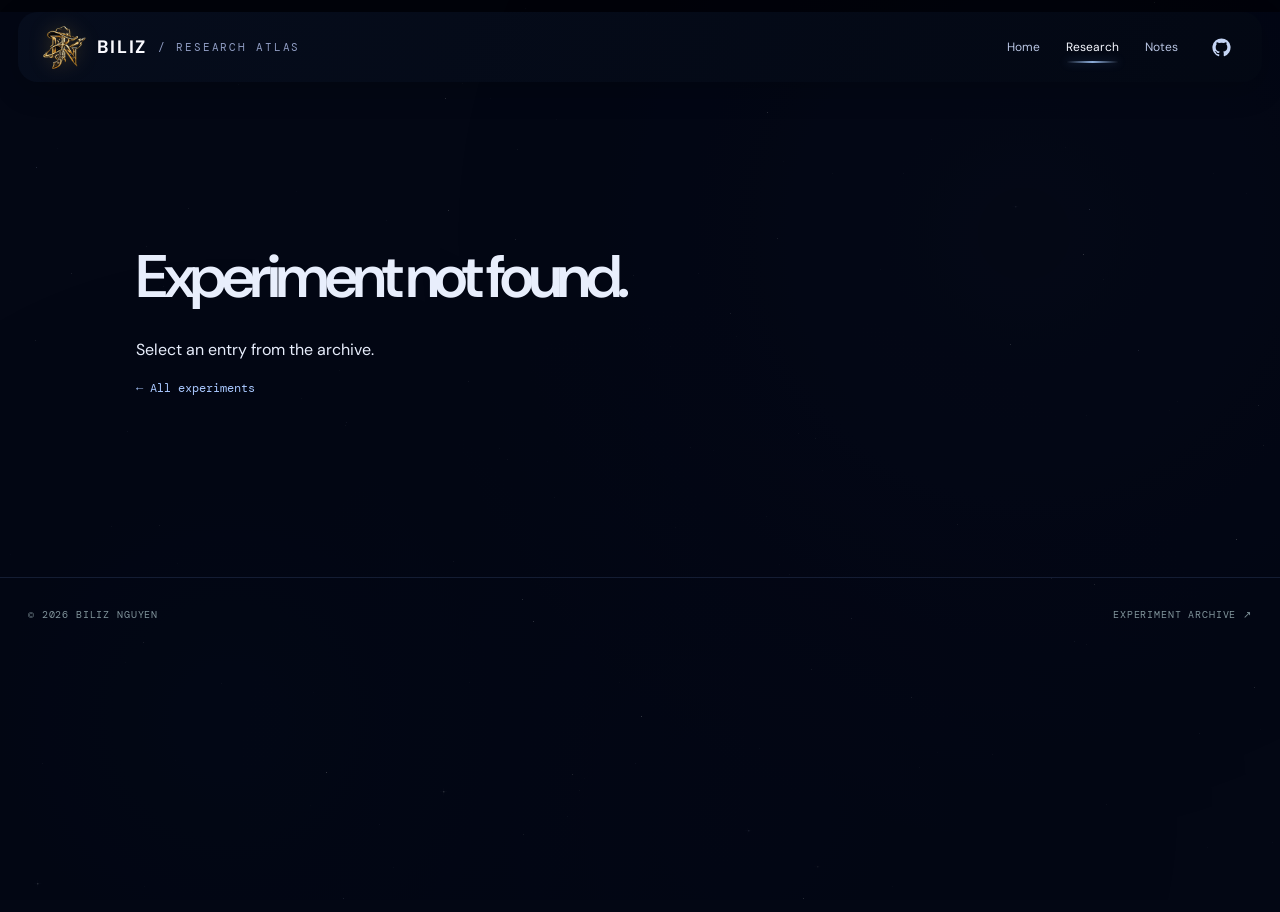
==== commit 2ffe142a: "docs(experiments): source-grounded Unitree L1 SLAM case study draft for review" ====
--- a/experiment.html
+++ b/experiment.html
@@ -1 +1 @@
-<!doctype html><html lang="en"><head><meta charset="utf-8"><meta name="viewport" content="width=device-width,initial-scale=1"><meta name="theme-color" content="#040914"><link rel="icon" type="image/png" href="assets/biliz-cosmic-logo.png?v=20261031"><link rel="stylesheet" href="styles.css?v=experiment-focus-20261102"><title>Experiment Log | Biliz Nguyen</title><meta name="description" content="Focused scientific experiment notebook with setup, procedure, data, results and lessons learned."></head><body class="cosmic-site page-experiment page-experiment-detail"><header class="nav"><a class="brand" href="index.html"><img class="brand-logo" src="assets/biliz-cosmic-logo.png?v=20261031" alt="Biliz Nguyen cosmic cowboy emblem"><span class="brand-wordmark">BILIZ</span><span class="muted">/ RESEARCH ATLAS</span></a><nav aria-label="Primary navigation"><a href="index.html">Home</a><a href="research.html" class="active" aria-current="page">Research</a><a href="notes.html">Notes</a><a class="nav-external nav-github-icon" href="https://github.com/biliz-nguyen" target="_blank" rel="noopener noreferrer" aria-label="GitHub của Biliz Nguyen" title="GitHub"><svg viewBox="0 0 24 24" width="19" height="19" fill="currentColor" focusable="false" aria-hidden="true"><path d="M12 .5A11.5 11.5 0 0 0 8.364 22.91c.575.107.786-.25.786-.555 0-.274-.01-1.001-.015-1.965-3.198.695-3.874-1.542-3.874-1.542-.523-1.329-1.275-1.683-1.275-1.683-1.043-.713.08-.699.08-.699 1.153.082 1.76 1.184 1.76 1.184 1.025 1.756 2.69 1.249 3.344.955.104-.742.401-1.25.731-1.538-2.553-.29-5.238-1.276-5.238-5.684 0-1.256.449-2.283 1.183-3.088-.12-.29-.512-1.46.112-3.044 0 0 .964-.309 3.162 1.18a11.01 11.01 0 0 1 5.754 0c2.198-1.489 3.161-1.18 3.161-1.18.626 1.584.233 2.754.115 3.044.736.805 1.18 1.832 1.18 3.088 0 4.419-2.689 5.392-5.249 5.678.414.357.783 1.057.783 2.129 0 1.539-.014 2.78-.014 3.159 0 .307.207.667.791.554A11.503 11.503 0 0 0 12 .5Z"/></svg></a></nav></header><main class="exp-shell" id="experiment-content"><div class="exp-error"><h1>Loading experiment…</h1></div></main><footer><span>© 2026 BILIZ NGUYEN</span><a href="experiments.html">EXPERIMENT ARCHIVE ↗</a></footer><script defer src="space-background.js?v=experiment-focus-20261102"></script><script src="experiment-data.js?v=experiment-focus-20261102"></script><script src="experiment-page.js?v=experiment-focus-20261102"></script></body></html>+<!doctype html><html lang="en"><head><meta charset="utf-8"><meta name="viewport" content="width=device-width,initial-scale=1"><meta name="theme-color" content="#040914"><link rel="icon" type="image/png" href="assets/biliz-cosmic-logo.png?v=20261031"><link rel="stylesheet" href="styles.css?v=unitree-case-study-20261102"><title>Experiment Log | Biliz Nguyen</title><meta name="description" content="Focused scientific experiment notebook with setup, procedure, data, results and lessons learned."></head><body class="cosmic-site page-experiment page-experiment-detail"><header class="nav"><a class="brand" href="index.html"><img class="brand-logo" src="assets/biliz-cosmic-logo.png?v=20261031" alt="Biliz Nguyen cosmic cowboy emblem"><span class="brand-wordmark">BILIZ</span><span class="muted">/ RESEARCH ATLAS</span></a><nav aria-label="Primary navigation"><a href="index.html">Home</a><a href="research.html" class="active" aria-current="page">Research</a><a href="notes.html">Notes</a><a class="nav-external nav-github-icon" href="https://github.com/biliz-nguyen" target="_blank" rel="noopener noreferrer" aria-label="GitHub của Biliz Nguyen" title="GitHub"><svg viewBox="0 0 24 24" width="19" height="19" fill="currentColor" focusable="false" aria-hidden="true"><path d="M12 .5A11.5 11.5 0 0 0 8.364 22.91c.575.107.786-.25.786-.555 0-.274-.01-1.001-.015-1.965-3.198.695-3.874-1.542-3.874-1.542-.523-1.329-1.275-1.683-1.275-1.683-1.043-.713.08-.699.08-.699 1.153.082 1.76 1.184 1.76 1.184 1.025 1.756 2.69 1.249 3.344.955.104-.742.401-1.25.731-1.538-2.553-.29-5.238-1.276-5.238-5.684 0-1.256.449-2.283 1.183-3.088-.12-.29-.512-1.46.112-3.044 0 0 .964-.309 3.162 1.18a11.01 11.01 0 0 1 5.754 0c2.198-1.489 3.161-1.18 3.161-1.18.626 1.584.233 2.754.115 3.044.736.805 1.18 1.832 1.18 3.088 0 4.419-2.689 5.392-5.249 5.678.414.357.783 1.057.783 2.129 0 1.539-.014 2.78-.014 3.159 0 .307.207.667.791.554A11.503 11.503 0 0 0 12 .5Z"/></svg></a></nav></header><main class="exp-shell" id="experiment-content"><div class="exp-error"><h1>Loading experiment…</h1></div></main><footer><span>© 2026 BILIZ NGUYEN</span><a href="experiments.html">EXPERIMENT ARCHIVE ↗</a></footer><script defer src="space-background.js?v=experiment-focus-20261102"></script><script src="experiment-data.js?v=unitree-case-study-20261102"></script><script src="experiment-page.js?v=experiment-focus-20261102"></script><script src="experiment-article.js?v=unitree-case-study-20261102"></script></body></html>
--- a/styles.css
+++ b/styles.css
@@ -585,3 +585,22 @@
 @media(max-width:900px){.exp-list-row{grid-template-columns:110px minmax(0,1fr) 26px;gap:14px}.exp-list-summary{grid-column:2;grid-row:2}.exp-list-arrow{grid-column:3;grid-row:1}}
 @media(max-width:720px){body.cosmic-site.page-experiment>main.exp-shell{padding:30px 20px 65px}.exp-layout{grid-template-columns:1fr;gap:10px}.exp-aside{grid-row:1;padding-top:20px;grid-template-columns:1fr}.exp-list-row{grid-template-columns:1fr 24px;padding:19px 5px;gap:5px}.exp-list-index,.exp-list-title,.exp-list-summary{grid-column:1}.exp-list-arrow{grid-column:2;grid-row:2}.exp-list-header{padding:38px 0 30px}.exp-shell .exp-header{padding:32px 0}.exp-placeholder{flex-wrap:wrap}}
 @media(prefers-reduced-motion:reduce){.experiment-card,.experiment-art svg,.exp-list-row{transition:none!important}}
+
+/* Source-backed Unitree LiDAR technical draft — focus-first reading layout */
+.exp-source-article{max-width:740px;padding:16px 0 65px}
+.exp-source-article h2{font-size:clamp(23px,2.8vw,30px);line-height:1.3;letter-spacing:-.035em;color:#edf5ff;margin:40px 0 15px}
+.exp-source-article h3{font-size:17px;color:#e3edfc;margin:26px 0 11px}
+.exp-source-article p,.exp-source-article li{color:#b3c2da;font-size:14px;line-height:1.85}
+.exp-source-article li{margin:8px 0;padding-left:4px}
+.exp-source-article ul,.exp-source-article ol{padding-left:23px;margin:16px 0 22px}
+.exp-source-article strong{color:#e6effc}
+.exp-source-article a{color:#a6c9ff;text-decoration:underline;text-underline-offset:3px}
+.exp-source-article a:hover{color:#fff}
+.exp-source-article .exp-source-code{margin:20px 0;padding:20px;background:rgba(7,15,29,.97);border:1px solid rgba(113,160,218,.22);overflow:auto}
+.exp-source-article .exp-source-code code{white-space:pre;font:12px/1.7 "DM Mono",monospace;color:#cbdffb}
+.exp-source-article figure{margin:25px 0 8px;background:#06101f;border:1px solid rgba(110,160,221,.19)}
+.exp-source-article figure img{display:block;width:100%;max-height:540px;object-fit:contain}
+.exp-source-article .exp-figure-caption{font:12px/1.65 "DM Sans",sans-serif;color:#869ec2;margin:5px 0 28px}
+.exp-source-article blockquote{border-left:3px solid #83abdc;background:rgba(18,37,64,.58);padding:11px 18px;margin:20px 0;color:#aec3dd}
+.exp-article-loading{padding:50px 0;color:#9bb4d3;font:12px "DM Mono",monospace}
+@media(max-width:720px){.exp-source-article .exp-source-code{padding:14px}.exp-source-article .exp-source-code code{font-size:11px}}
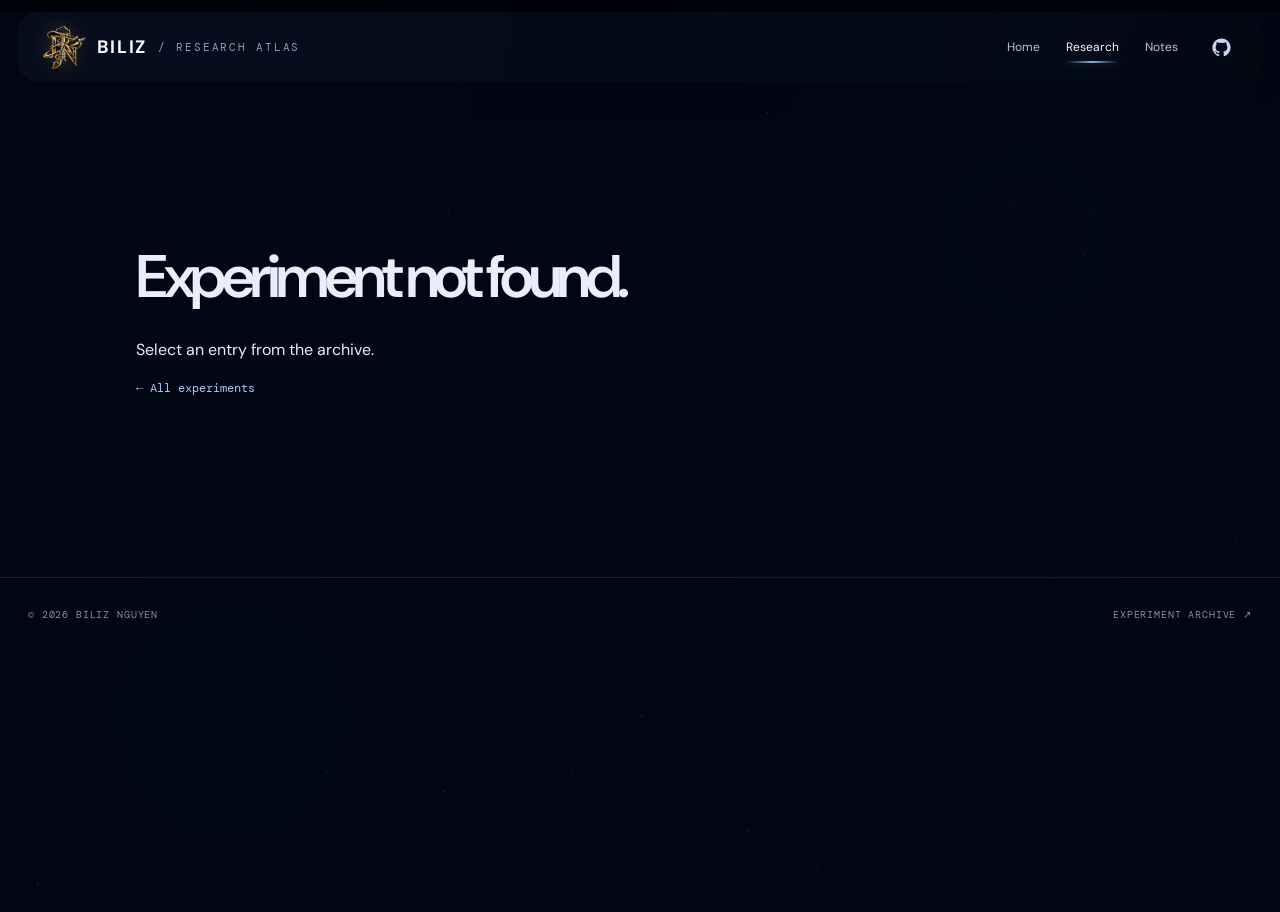
==== commit 776577a8: "style(unitree): pixel lab case study and correct personal-project attribution" ====
--- a/experiment.html
+++ b/experiment.html
@@ -1 +1 @@
-<!doctype html><html lang="en"><head><meta charset="utf-8"><meta name="viewport" content="width=device-width,initial-scale=1"><meta name="theme-color" content="#040914"><link rel="icon" type="image/png" href="assets/biliz-cosmic-logo.png?v=20261031"><link rel="stylesheet" href="styles.css?v=unitree-case-study-20261102"><title>Experiment Log | Biliz Nguyen</title><meta name="description" content="Focused scientific experiment notebook with setup, procedure, data, results and lessons learned."></head><body class="cosmic-site page-experiment page-experiment-detail"><header class="nav"><a class="brand" href="index.html"><img class="brand-logo" src="assets/biliz-cosmic-logo.png?v=20261031" alt="Biliz Nguyen cosmic cowboy emblem"><span class="brand-wordmark">BILIZ</span><span class="muted">/ RESEARCH ATLAS</span></a><nav aria-label="Primary navigation"><a href="index.html">Home</a><a href="research.html" class="active" aria-current="page">Research</a><a href="notes.html">Notes</a><a class="nav-external nav-github-icon" href="https://github.com/biliz-nguyen" target="_blank" rel="noopener noreferrer" aria-label="GitHub của Biliz Nguyen" title="GitHub"><svg viewBox="0 0 24 24" width="19" height="19" fill="currentColor" focusable="false" aria-hidden="true"><path d="M12 .5A11.5 11.5 0 0 0 8.364 22.91c.575.107.786-.25.786-.555 0-.274-.01-1.001-.015-1.965-3.198.695-3.874-1.542-3.874-1.542-.523-1.329-1.275-1.683-1.275-1.683-1.043-.713.08-.699.08-.699 1.153.082 1.76 1.184 1.76 1.184 1.025 1.756 2.69 1.249 3.344.955.104-.742.401-1.25.731-1.538-2.553-.29-5.238-1.276-5.238-5.684 0-1.256.449-2.283 1.183-3.088-.12-.29-.512-1.46.112-3.044 0 0 .964-.309 3.162 1.18a11.01 11.01 0 0 1 5.754 0c2.198-1.489 3.161-1.18 3.161-1.18.626 1.584.233 2.754.115 3.044.736.805 1.18 1.832 1.18 3.088 0 4.419-2.689 5.392-5.249 5.678.414.357.783 1.057.783 2.129 0 1.539-.014 2.78-.014 3.159 0 .307.207.667.791.554A11.503 11.503 0 0 0 12 .5Z"/></svg></a></nav></header><main class="exp-shell" id="experiment-content"><div class="exp-error"><h1>Loading experiment…</h1></div></main><footer><span>© 2026 BILIZ NGUYEN</span><a href="experiments.html">EXPERIMENT ARCHIVE ↗</a></footer><script defer src="space-background.js?v=experiment-focus-20261102"></script><script src="experiment-data.js?v=unitree-case-study-20261102"></script><script src="experiment-page.js?v=experiment-focus-20261102"></script><script src="experiment-article.js?v=unitree-case-study-20261102"></script></body></html>+<!doctype html><html lang="en"><head><meta charset="utf-8"><meta name="viewport" content="width=device-width,initial-scale=1"><meta name="theme-color" content="#040914"><link rel="icon" type="image/png" href="assets/biliz-cosmic-logo.png?v=20261031"><link rel="stylesheet" href="styles.css?v=unitree-pixel-v2-20261102"><title>Experiment Log | Biliz Nguyen</title><meta name="description" content="Focused scientific experiment notebook with setup, procedure, data, results and lessons learned."><link href="https://fonts.googleapis.com/css2?family=Silkscreen:wght@400;700&display=swap" rel="stylesheet"></head><body class="cosmic-site page-experiment page-experiment-detail"><header class="nav"><a class="brand" href="index.html"><img class="brand-logo" src="assets/biliz-cosmic-logo.png?v=20261031" alt="Biliz Nguyen cosmic cowboy emblem"><span class="brand-wordmark">BILIZ</span><span class="muted">/ RESEARCH ATLAS</span></a><nav aria-label="Primary navigation"><a href="index.html">Home</a><a href="research.html" class="active" aria-current="page">Research</a><a href="notes.html">Notes</a><a class="nav-external nav-github-icon" href="https://github.com/biliz-nguyen" target="_blank" rel="noopener noreferrer" aria-label="GitHub của Biliz Nguyen" title="GitHub"><svg viewBox="0 0 24 24" width="19" height="19" fill="currentColor" focusable="false" aria-hidden="true"><path d="M12 .5A11.5 11.5 0 0 0 8.364 22.91c.575.107.786-.25.786-.555 0-.274-.01-1.001-.015-1.965-3.198.695-3.874-1.542-3.874-1.542-.523-1.329-1.275-1.683-1.275-1.683-1.043-.713.08-.699.08-.699 1.153.082 1.76 1.184 1.76 1.184 1.025 1.756 2.69 1.249 3.344.955.104-.742.401-1.25.731-1.538-2.553-.29-5.238-1.276-5.238-5.684 0-1.256.449-2.283 1.183-3.088-.12-.29-.512-1.46.112-3.044 0 0 .964-.309 3.162 1.18a11.01 11.01 0 0 1 5.754 0c2.198-1.489 3.161-1.18 3.161-1.18.626 1.584.233 2.754.115 3.044.736.805 1.18 1.832 1.18 3.088 0 4.419-2.689 5.392-5.249 5.678.414.357.783 1.057.783 2.129 0 1.539-.014 2.78-.014 3.159 0 .307.207.667.791.554A11.503 11.503 0 0 0 12 .5Z"/></svg></a></nav></header><main class="exp-shell" id="experiment-content"><div class="exp-error"><h1>Loading experiment…</h1></div></main><footer><span>© 2026 BILIZ NGUYEN</span><a href="experiments.html">EXPERIMENT ARCHIVE ↗</a></footer><script defer src="space-background.js?v=experiment-focus-20261102"></script><script src="experiment-data.js?v=unitree-pixel-v2-20261102"></script><script src="experiment-page.js?v=experiment-focus-20261102"></script><script src="experiment-article.js?v=unitree-pixel-v2-20261102"></script></body></html>
--- a/styles.css
+++ b/styles.css
@@ -604,3 +604,145 @@
 .exp-source-article blockquote{border-left:3px solid #83abdc;background:rgba(18,37,64,.58);padding:11px 18px;margin:20px 0;color:#aec3dd}
 .exp-article-loading{padding:50px 0;color:#9bb4d3;font:12px "DM Mono",monospace}
 @media(max-width:720px){.exp-source-article .exp-source-code{padding:14px}.exp-source-article .exp-source-code code{font-size:11px}}
+
+
+/* Unitree LiDAR / Pixel Lab v2 - pixel visuals, legible academic body */
+.page-experiment.page-unitree-pixel .exp-shell .exp-header {
+  padding-bottom:28px;
+}
+.page-unitree-pixel .exp-shell .exp-status {
+  border-radius:0;
+  color:#a6d2c3;
+  border-color:rgba(137,209,197,.35);
+  font-family:'Silkscreen','DM Mono',monospace;
+  font-size:9px;
+}
+.page-unitree-pixel .unitree-pixel-rig {
+  position:relative;
+  overflow:hidden;
+  margin:5px 0 35px;
+  border:1px solid rgba(110,157,218,.33);
+  background:linear-gradient(135deg,rgba(10,27,50,.92),rgba(4,10,24,.97));
+  box-shadow:inset 0 0 25px rgba(74,134,199,.06);
+  isolation:isolate;
+}
+.page-unitree-pixel .unitree-pixel-rig::after {
+  content:"";
+  position:absolute;inset:0;z-index:-1;pointer-events:none;
+  background-image:linear-gradient(rgba(136,185,233,.045) 1px,transparent 1px),
+    linear-gradient(90deg,rgba(136,185,233,.045) 1px,transparent 1px);
+  background-size:16px 16px;
+  mask-image:linear-gradient(90deg,rgba(0,0,0,.65),transparent 90%);
+}
+.page-unitree-pixel .unitree-pixel-top,
+.page-unitree-pixel .unitree-pixel-foot {
+  display:flex;gap:10px;align-items:center;justify-content:space-between;
+  padding:12px 17px;
+  font:9px/1.5 'Silkscreen','DM Mono',monospace;
+  letter-spacing:.025em;color:#a5c4ea;
+}
+.page-unitree-pixel .unitree-pixel-top {
+  border-bottom:1px solid rgba(113,167,220,.2);
+}
+.page-unitree-pixel .unitree-pixel-foot {
+  border-top:1px solid rgba(113,167,220,.17);
+  color:#83a1c8;
+}
+.page-unitree-pixel .unitree-pixel-top>span:first-child{
+  display:flex;align-items:center;gap:8px;
+}
+.page-unitree-pixel .unitree-pixel-led{
+  background:#9de5da;width:6px;height:6px;
+  box-shadow:0 0 8px rgba(125,233,222,.5);
+  display:inline-block;
+}
+.page-unitree-pixel .unitree-pixel-content{
+  display:flex;gap:18px;align-items:center;padding:20px 18px 24px;
+}
+.page-unitree-pixel .unitree-pixel-art {
+  width:132px;flex:0 0 132px;
+  display:flex;justify-content:center;
+}
+.page-unitree-pixel .unitree-pixel-art svg{
+  width:124px;height:88px;image-rendering:pixelated;
+}
+.page-unitree-pixel .unitree-pixel-route{min-width:0;flex:1}
+.page-unitree-pixel .unitree-pixel-kicker{
+  font:9px/1.6 'Silkscreen','DM Mono',monospace;
+  color:#91b8e3;
+}
+.page-unitree-pixel .unitree-pixel-stages{
+  display:flex;align-items:center;flex-wrap:wrap;gap:8px;margin:15px 0;
+}
+.page-unitree-pixel .unitree-pixel-stages span {
+  font:10px 'Silkscreen','DM Mono',monospace;
+  color:#d2eaff;background:#162d4c;
+  padding:10px 12px;border:1px solid rgba(135,197,246,.19)
+}
+.page-unitree-pixel .unitree-pixel-stages b {
+  font:14px 'DM Mono',monospace;color:#80c7e4;
+}
+.page-unitree-pixel .unitree-pixel-route p {
+  font:11px/1.6 'DM Mono',monospace;
+  color:#829fbd;margin:0;
+}
+.page-unitree-pixel .unitree-pixel-article-text h2{
+  font:400 clamp(18px,2.4vw,23px)/1.5 'Silkscreen','DM Mono',monospace;
+  letter-spacing:-.035em;color:#d8eaff;
+  text-transform:none;
+  padding-bottom:10px;border-bottom:1px dashed rgba(111,168,222,.27);
+}
+.page-unitree-pixel .unitree-pixel-article-text h2::before{
+  content:"■";color:#83caff;margin-right:12px;font-size:10px;
+}
+.page-unitree-pixel .unitree-pixel-article-text h3{
+  font-family:'DM Mono',monospace;
+  color:#d9e9fd;font-size:16px;
+}
+.page-unitree-pixel .unitree-pixel-article-text p,
+.page-unitree-pixel .unitree-pixel-article-text li {
+  font-size:14px;line-height:1.85;
+}
+.page-unitree-pixel .exp-source-code{
+  border:1px solid rgba(117,175,228,.22);
+  border-radius:0;
+  box-shadow:inset 0 0 0 3px rgba(8,20,42,.8);
+}
+.page-unitree-pixel .exp-source-code::before {
+  content:"TERMINAL / READ-ONLY";
+  display:block;
+  color:#8eafd5;font:9px 'Silkscreen','DM Mono',monospace;
+  margin:0 0 14px;padding-bottom:9px;
+  border-bottom:1px solid rgba(112,157,210,.18)
+}
+.page-unitree-pixel .exp-source-article figure {
+  border-radius:0;
+}
+.page-unitree-pixel .exp-source-article figure::before{
+  content:"EXPERIMENT FRAME / SOURCE IMAGE";
+  display:block;padding:10px 12px;
+  color:#98b4d9;font:9px 'Silkscreen','DM Mono',monospace;
+  background:rgba(17,35,62,.8);
+  border-bottom:1px solid rgba(115,171,230,.15)
+}
+.page-unitree-pixel .unitree-author-box{
+  display:grid;gap:11px;
+  border-color:rgba(142,191,231,.29);
+}
+.page-unitree-pixel .unitree-author-box strong{
+  color:#e9f4ff;letter-spacing:.04em;
+  font:13px 'Silkscreen','DM Mono',monospace;
+}
+.page-unitree-pixel .unitree-author-alias{
+  color:#91b2d8;font:11px 'DM Mono',monospace;overflow-wrap:anywhere;
+}
+@media(max-width:720px) {
+ .page-unitree-pixel .unitree-pixel-content{flex-direction:column;align-items:flex-start}
+ .page-unitree-pixel .unitree-pixel-art{width:100%;flex:0 0 auto}
+ .page-unitree-pixel .unitree-pixel-route{width:100%}
+ .page-unitree-pixel .unitree-pixel-top,.page-unitree-pixel .unitree-pixel-foot{flex-wrap:wrap}
+ .page-unitree-pixel .unitree-pixel-article-text h2{font-size:18px}
+}
+@media(prefers-reduced-motion:reduce){
+ .page-unitree-pixel .unitree-pixel-led{box-shadow:none}
+}
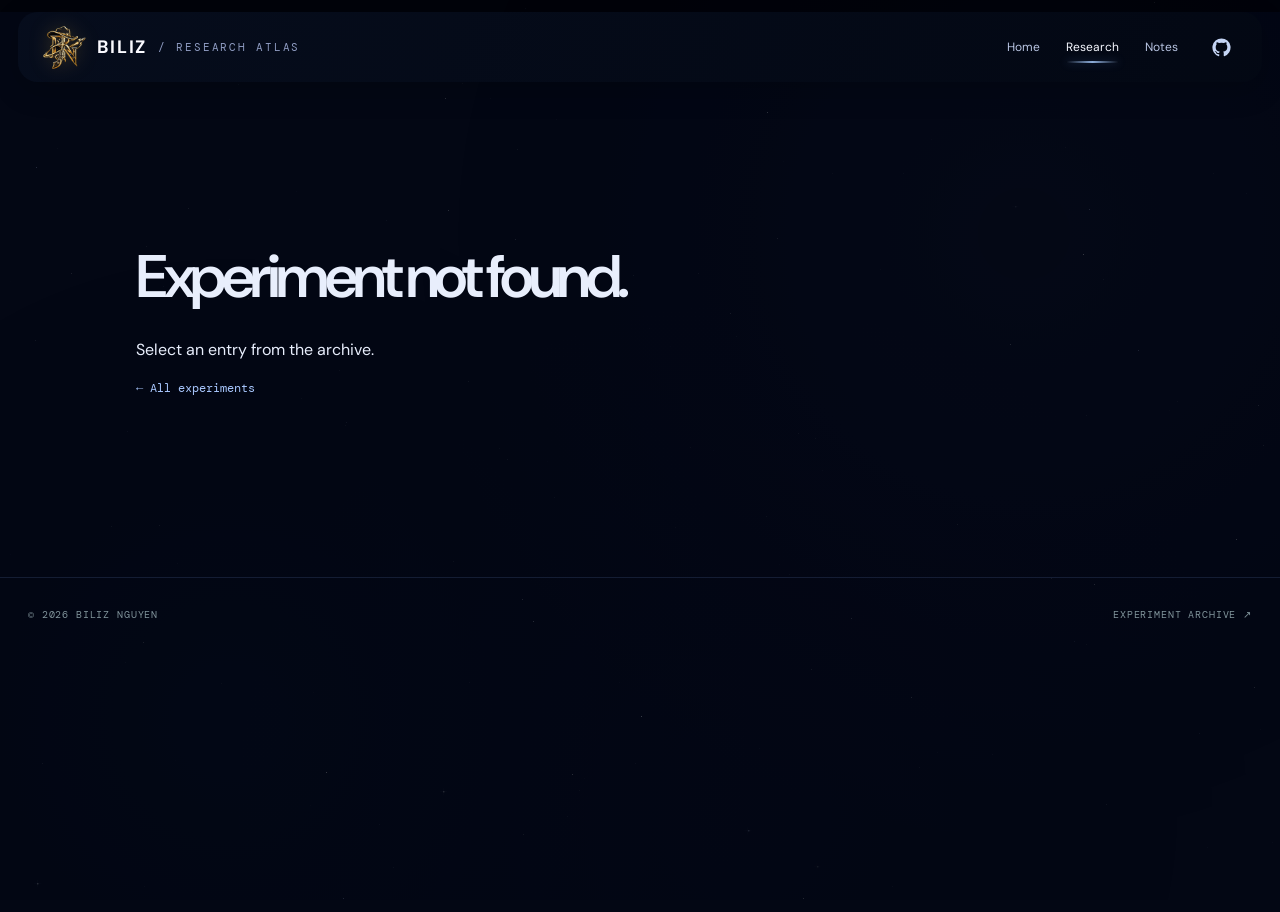
==== commit 75206921: "docs(unitree): owner confirms setup test only, no model training or quantitative benchmark" ====
--- a/experiment.html
+++ b/experiment.html
@@ -1 +1 @@
-<!doctype html><html lang="en"><head><meta charset="utf-8"><meta name="viewport" content="width=device-width,initial-scale=1"><meta name="theme-color" content="#040914"><link rel="icon" type="image/png" href="assets/biliz-cosmic-logo.png?v=20261031"><link rel="stylesheet" href="styles.css?v=unitree-pixel-v2-20261102"><title>Experiment Log | Biliz Nguyen</title><meta name="description" content="Focused scientific experiment notebook with setup, procedure, data, results and lessons learned."><link href="https://fonts.googleapis.com/css2?family=Silkscreen:wght@400;700&display=swap" rel="stylesheet"></head><body class="cosmic-site page-experiment page-experiment-detail"><header class="nav"><a class="brand" href="index.html"><img class="brand-logo" src="assets/biliz-cosmic-logo.png?v=20261031" alt="Biliz Nguyen cosmic cowboy emblem"><span class="brand-wordmark">BILIZ</span><span class="muted">/ RESEARCH ATLAS</span></a><nav aria-label="Primary navigation"><a href="index.html">Home</a><a href="research.html" class="active" aria-current="page">Research</a><a href="notes.html">Notes</a><a class="nav-external nav-github-icon" href="https://github.com/biliz-nguyen" target="_blank" rel="noopener noreferrer" aria-label="GitHub của Biliz Nguyen" title="GitHub"><svg viewBox="0 0 24 24" width="19" height="19" fill="currentColor" focusable="false" aria-hidden="true"><path d="M12 .5A11.5 11.5 0 0 0 8.364 22.91c.575.107.786-.25.786-.555 0-.274-.01-1.001-.015-1.965-3.198.695-3.874-1.542-3.874-1.542-.523-1.329-1.275-1.683-1.275-1.683-1.043-.713.08-.699.08-.699 1.153.082 1.76 1.184 1.76 1.184 1.025 1.756 2.69 1.249 3.344.955.104-.742.401-1.25.731-1.538-2.553-.29-5.238-1.276-5.238-5.684 0-1.256.449-2.283 1.183-3.088-.12-.29-.512-1.46.112-3.044 0 0 .964-.309 3.162 1.18a11.01 11.01 0 0 1 5.754 0c2.198-1.489 3.161-1.18 3.161-1.18.626 1.584.233 2.754.115 3.044.736.805 1.18 1.832 1.18 3.088 0 4.419-2.689 5.392-5.249 5.678.414.357.783 1.057.783 2.129 0 1.539-.014 2.78-.014 3.159 0 .307.207.667.791.554A11.503 11.503 0 0 0 12 .5Z"/></svg></a></nav></header><main class="exp-shell" id="experiment-content"><div class="exp-error"><h1>Loading experiment…</h1></div></main><footer><span>© 2026 BILIZ NGUYEN</span><a href="experiments.html">EXPERIMENT ARCHIVE ↗</a></footer><script defer src="space-background.js?v=experiment-focus-20261102"></script><script src="experiment-data.js?v=unitree-pixel-v2-20261102"></script><script src="experiment-page.js?v=experiment-focus-20261102"></script><script src="experiment-article.js?v=unitree-pixel-v2-20261102"></script></body></html>+<!doctype html><html lang="en"><head><meta charset="utf-8"><meta name="viewport" content="width=device-width,initial-scale=1"><meta name="theme-color" content="#040914"><link rel="icon" type="image/png" href="assets/biliz-cosmic-logo.png?v=20261031"><link rel="stylesheet" href="styles.css?v=unitree-pixel-v2-20261102"><title>Experiment Log | Biliz Nguyen</title><meta name="description" content="Focused scientific experiment notebook with setup, procedure, data, results and lessons learned."><link href="https://fonts.googleapis.com/css2?family=Silkscreen:wght@400;700&display=swap" rel="stylesheet"></head><body class="cosmic-site page-experiment page-experiment-detail"><header class="nav"><a class="brand" href="index.html"><img class="brand-logo" src="assets/biliz-cosmic-logo.png?v=20261031" alt="Biliz Nguyen cosmic cowboy emblem"><span class="brand-wordmark">BILIZ</span><span class="muted">/ RESEARCH ATLAS</span></a><nav aria-label="Primary navigation"><a href="index.html">Home</a><a href="research.html" class="active" aria-current="page">Research</a><a href="notes.html">Notes</a><a class="nav-external nav-github-icon" href="https://github.com/biliz-nguyen" target="_blank" rel="noopener noreferrer" aria-label="GitHub của Biliz Nguyen" title="GitHub"><svg viewBox="0 0 24 24" width="19" height="19" fill="currentColor" focusable="false" aria-hidden="true"><path d="M12 .5A11.5 11.5 0 0 0 8.364 22.91c.575.107.786-.25.786-.555 0-.274-.01-1.001-.015-1.965-3.198.695-3.874-1.542-3.874-1.542-.523-1.329-1.275-1.683-1.275-1.683-1.043-.713.08-.699.08-.699 1.153.082 1.76 1.184 1.76 1.184 1.025 1.756 2.69 1.249 3.344.955.104-.742.401-1.25.731-1.538-2.553-.29-5.238-1.276-5.238-5.684 0-1.256.449-2.283 1.183-3.088-.12-.29-.512-1.46.112-3.044 0 0 .964-.309 3.162 1.18a11.01 11.01 0 0 1 5.754 0c2.198-1.489 3.161-1.18 3.161-1.18.626 1.584.233 2.754.115 3.044.736.805 1.18 1.832 1.18 3.088 0 4.419-2.689 5.392-5.249 5.678.414.357.783 1.057.783 2.129 0 1.539-.014 2.78-.014 3.159 0 .307.207.667.791.554A11.503 11.503 0 0 0 12 .5Z"/></svg></a></nav></header><main class="exp-shell" id="experiment-content"><div class="exp-error"><h1>Loading experiment…</h1></div></main><footer><span>© 2026 BILIZ NGUYEN</span><a href="experiments.html">EXPERIMENT ARCHIVE ↗</a></footer><script defer src="space-background.js?v=experiment-focus-20261102"></script><script src="experiment-data.js?v=unitree-setup-tested-v3-20261102"></script><script src="experiment-page.js?v=experiment-focus-20261102"></script><script src="experiment-article.js?v=unitree-setup-tested-v3-20261102"></script></body></html>
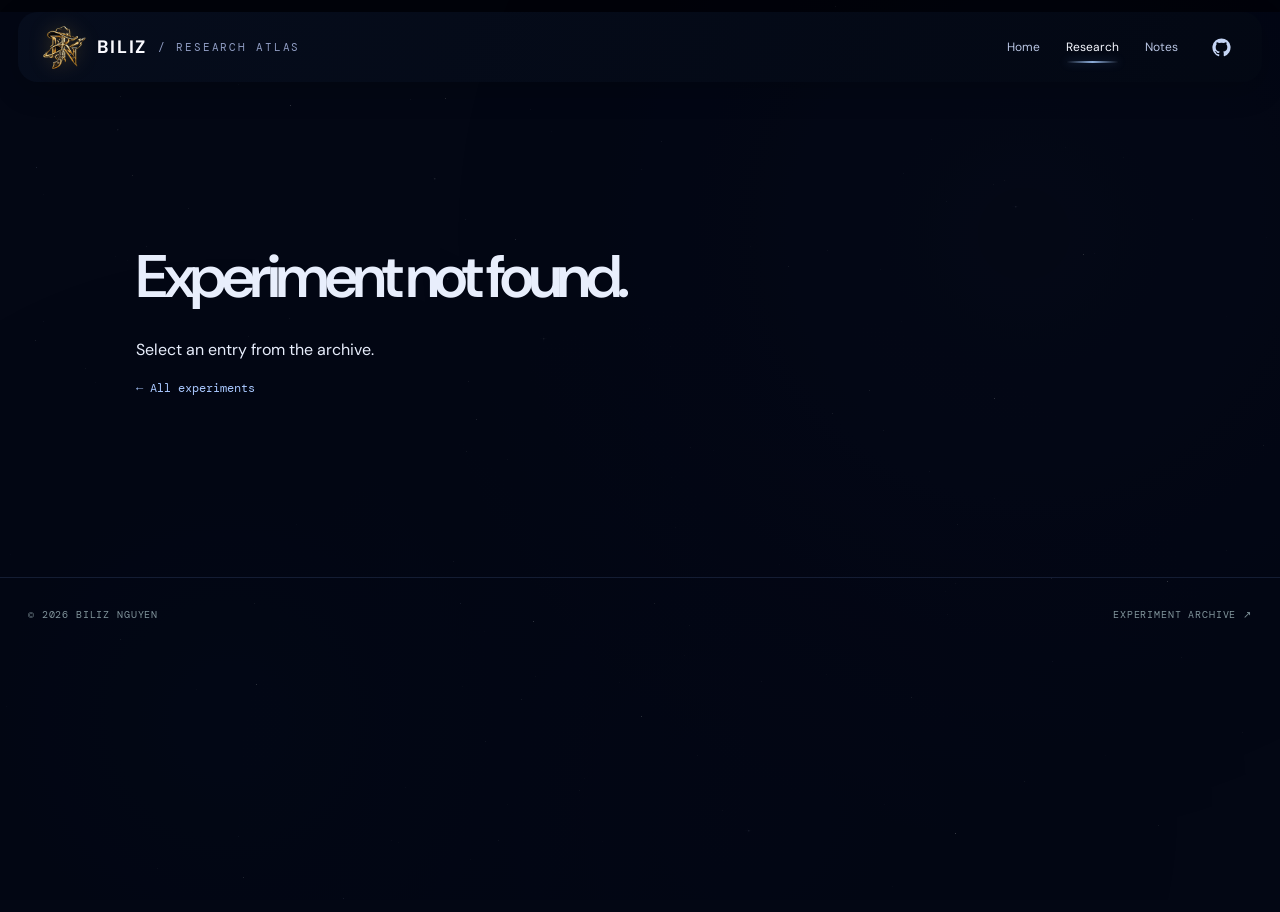
==== commit bfb42558: "docs(unitree): remove draft review labels and match original ROS2 L1 setup guide" ====
--- a/experiment.html
+++ b/experiment.html
@@ -1 +1 @@
-<!doctype html><html lang="en"><head><meta charset="utf-8"><meta name="viewport" content="width=device-width,initial-scale=1"><meta name="theme-color" content="#040914"><link rel="icon" type="image/png" href="assets/biliz-cosmic-logo.png?v=20261031"><link rel="stylesheet" href="styles.css?v=unitree-pixel-v2-20261102"><title>Experiment Log | Biliz Nguyen</title><meta name="description" content="Focused scientific experiment notebook with setup, procedure, data, results and lessons learned."><link href="https://fonts.googleapis.com/css2?family=Silkscreen:wght@400;700&display=swap" rel="stylesheet"></head><body class="cosmic-site page-experiment page-experiment-detail"><header class="nav"><a class="brand" href="index.html"><img class="brand-logo" src="assets/biliz-cosmic-logo.png?v=20261031" alt="Biliz Nguyen cosmic cowboy emblem"><span class="brand-wordmark">BILIZ</span><span class="muted">/ RESEARCH ATLAS</span></a><nav aria-label="Primary navigation"><a href="index.html">Home</a><a href="research.html" class="active" aria-current="page">Research</a><a href="notes.html">Notes</a><a class="nav-external nav-github-icon" href="https://github.com/biliz-nguyen" target="_blank" rel="noopener noreferrer" aria-label="GitHub của Biliz Nguyen" title="GitHub"><svg viewBox="0 0 24 24" width="19" height="19" fill="currentColor" focusable="false" aria-hidden="true"><path d="M12 .5A11.5 11.5 0 0 0 8.364 22.91c.575.107.786-.25.786-.555 0-.274-.01-1.001-.015-1.965-3.198.695-3.874-1.542-3.874-1.542-.523-1.329-1.275-1.683-1.275-1.683-1.043-.713.08-.699.08-.699 1.153.082 1.76 1.184 1.76 1.184 1.025 1.756 2.69 1.249 3.344.955.104-.742.401-1.25.731-1.538-2.553-.29-5.238-1.276-5.238-5.684 0-1.256.449-2.283 1.183-3.088-.12-.29-.512-1.46.112-3.044 0 0 .964-.309 3.162 1.18a11.01 11.01 0 0 1 5.754 0c2.198-1.489 3.161-1.18 3.161-1.18.626 1.584.233 2.754.115 3.044.736.805 1.18 1.832 1.18 3.088 0 4.419-2.689 5.392-5.249 5.678.414.357.783 1.057.783 2.129 0 1.539-.014 2.78-.014 3.159 0 .307.207.667.791.554A11.503 11.503 0 0 0 12 .5Z"/></svg></a></nav></header><main class="exp-shell" id="experiment-content"><div class="exp-error"><h1>Loading experiment…</h1></div></main><footer><span>© 2026 BILIZ NGUYEN</span><a href="experiments.html">EXPERIMENT ARCHIVE ↗</a></footer><script defer src="space-background.js?v=experiment-focus-20261102"></script><script src="experiment-data.js?v=unitree-setup-tested-v3-20261102"></script><script src="experiment-page.js?v=experiment-focus-20261102"></script><script src="experiment-article.js?v=unitree-setup-tested-v3-20261102"></script></body></html>+<!doctype html><html lang="en"><head><meta charset="utf-8"><meta name="viewport" content="width=device-width,initial-scale=1"><meta name="theme-color" content="#040914"><link rel="icon" type="image/png" href="assets/biliz-cosmic-logo.png?v=20261031"><link rel="stylesheet" href="styles.css?v=unitree-pixel-v2-20261102"><title>Experiment Log | Biliz Nguyen</title><meta name="description" content="Focused scientific experiment notebook with setup, procedure, data, results and lessons learned."><link href="https://fonts.googleapis.com/css2?family=Silkscreen:wght@400;700&display=swap" rel="stylesheet"></head><body class="cosmic-site page-experiment page-experiment-detail"><header class="nav"><a class="brand" href="index.html"><img class="brand-logo" src="assets/biliz-cosmic-logo.png?v=20261031" alt="Biliz Nguyen cosmic cowboy emblem"><span class="brand-wordmark">BILIZ</span><span class="muted">/ RESEARCH ATLAS</span></a><nav aria-label="Primary navigation"><a href="index.html">Home</a><a href="research.html" class="active" aria-current="page">Research</a><a href="notes.html">Notes</a><a class="nav-external nav-github-icon" href="https://github.com/biliz-nguyen" target="_blank" rel="noopener noreferrer" aria-label="GitHub của Biliz Nguyen" title="GitHub"><svg viewBox="0 0 24 24" width="19" height="19" fill="currentColor" focusable="false" aria-hidden="true"><path d="M12 .5A11.5 11.5 0 0 0 8.364 22.91c.575.107.786-.25.786-.555 0-.274-.01-1.001-.015-1.965-3.198.695-3.874-1.542-3.874-1.542-.523-1.329-1.275-1.683-1.275-1.683-1.043-.713.08-.699.08-.699 1.153.082 1.76 1.184 1.76 1.184 1.025 1.756 2.69 1.249 3.344.955.104-.742.401-1.25.731-1.538-2.553-.29-5.238-1.276-5.238-5.684 0-1.256.449-2.283 1.183-3.088-.12-.29-.512-1.46.112-3.044 0 0 .964-.309 3.162 1.18a11.01 11.01 0 0 1 5.754 0c2.198-1.489 3.161-1.18 3.161-1.18.626 1.584.233 2.754.115 3.044.736.805 1.18 1.832 1.18 3.088 0 4.419-2.689 5.392-5.249 5.678.414.357.783 1.057.783 2.129 0 1.539-.014 2.78-.014 3.159 0 .307.207.667.791.554A11.503 11.503 0 0 0 12 .5Z"/></svg></a></nav></header><main class="exp-shell" id="experiment-content"><div class="exp-error"><h1>Loading experiment…</h1></div></main><footer><span>© 2026 BILIZ NGUYEN</span><a href="experiments.html">EXPERIMENT ARCHIVE ↗</a></footer><script defer src="space-background.js?v=experiment-focus-20261102"></script><script src="experiment-data.js?v=unitree-original-guide-v4-20261102"></script><script src="experiment-page.js?v=experiment-focus-20261102"></script><script src="experiment-article.js?v=unitree-original-guide-v4-20261102"></script></body></html>
